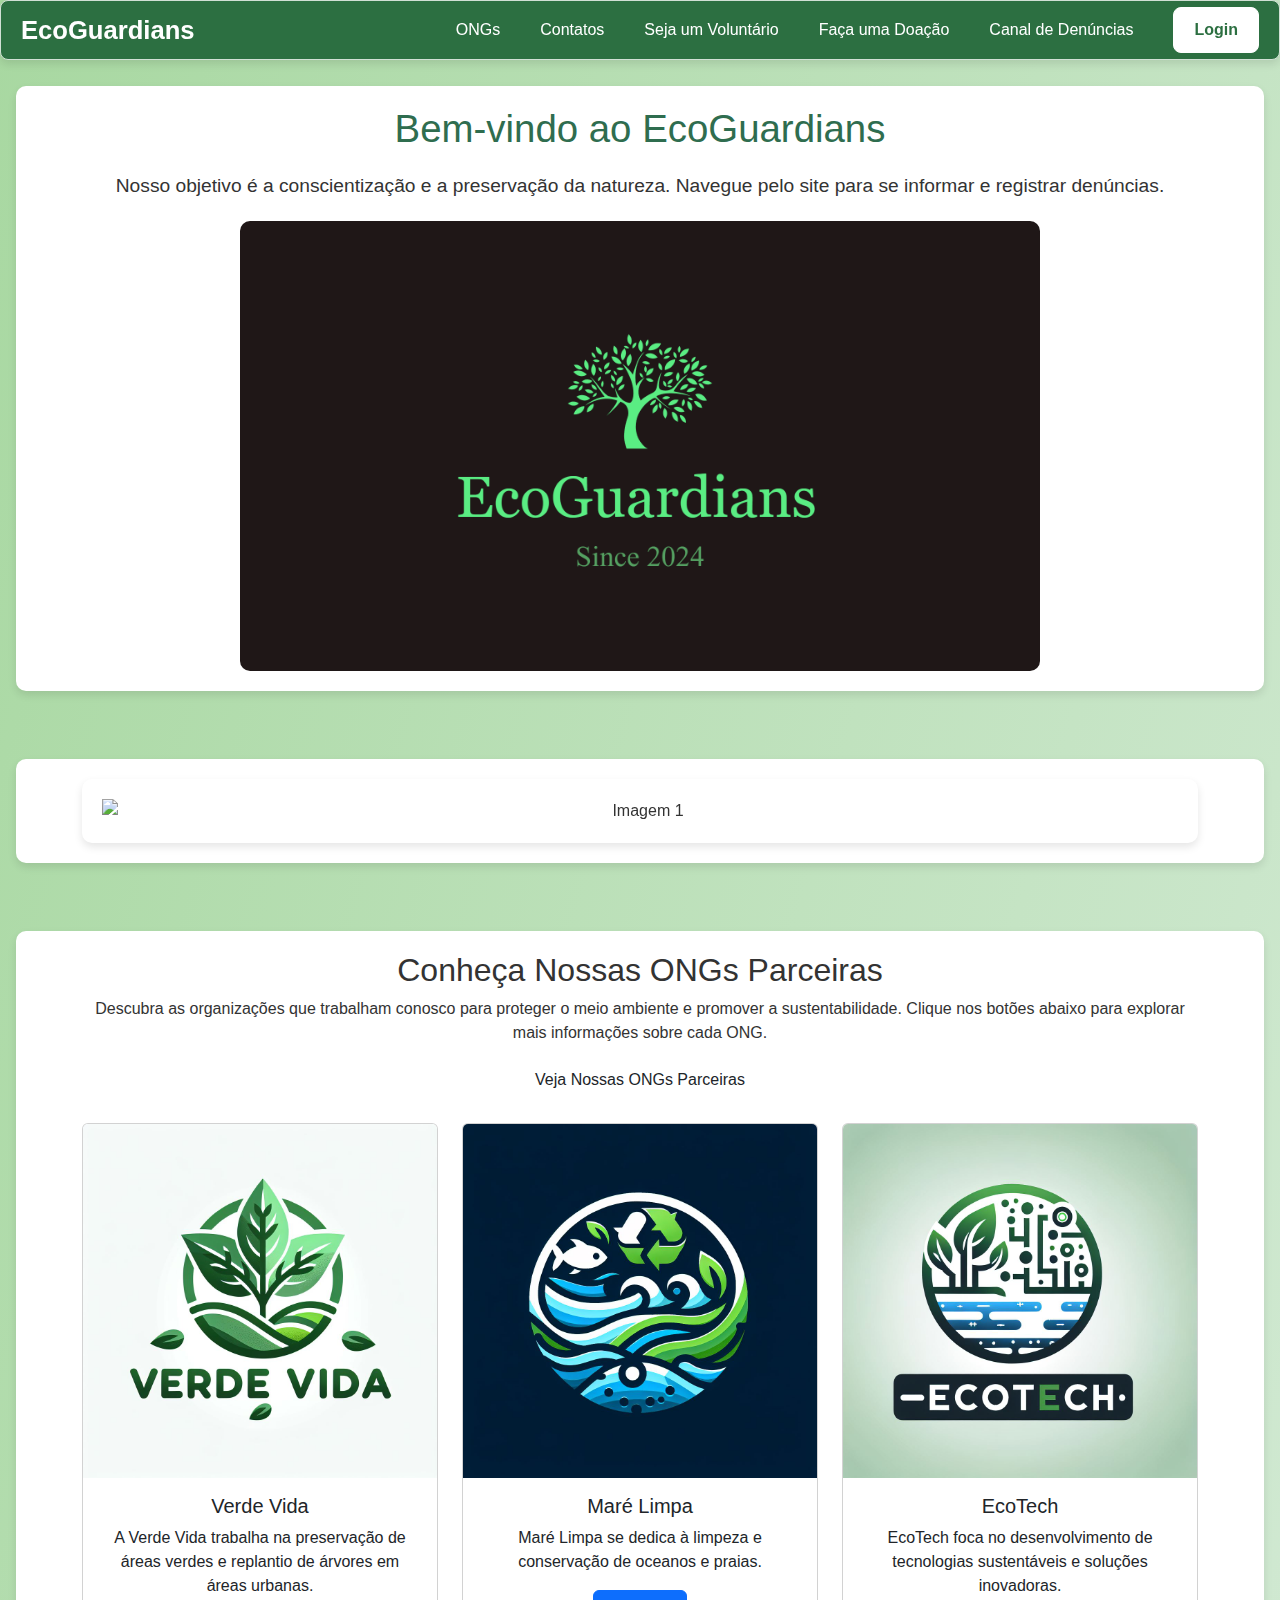
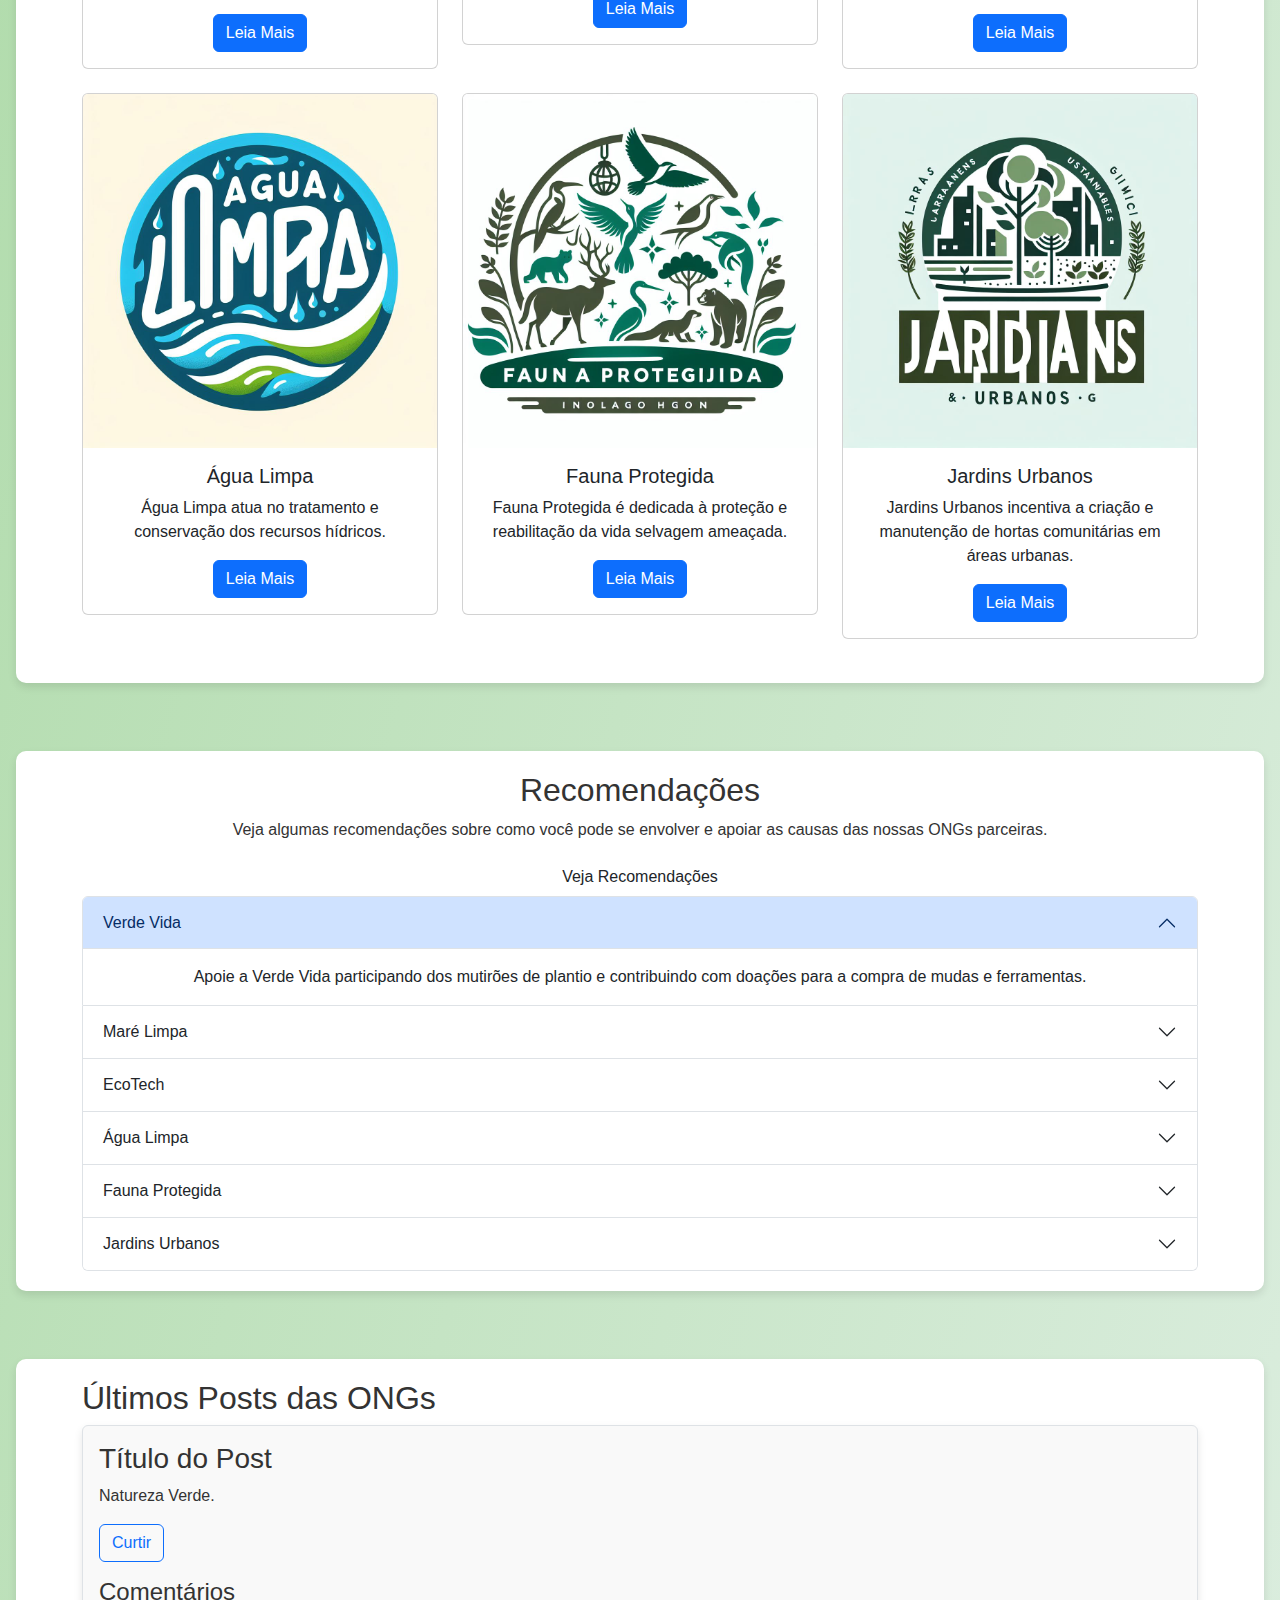
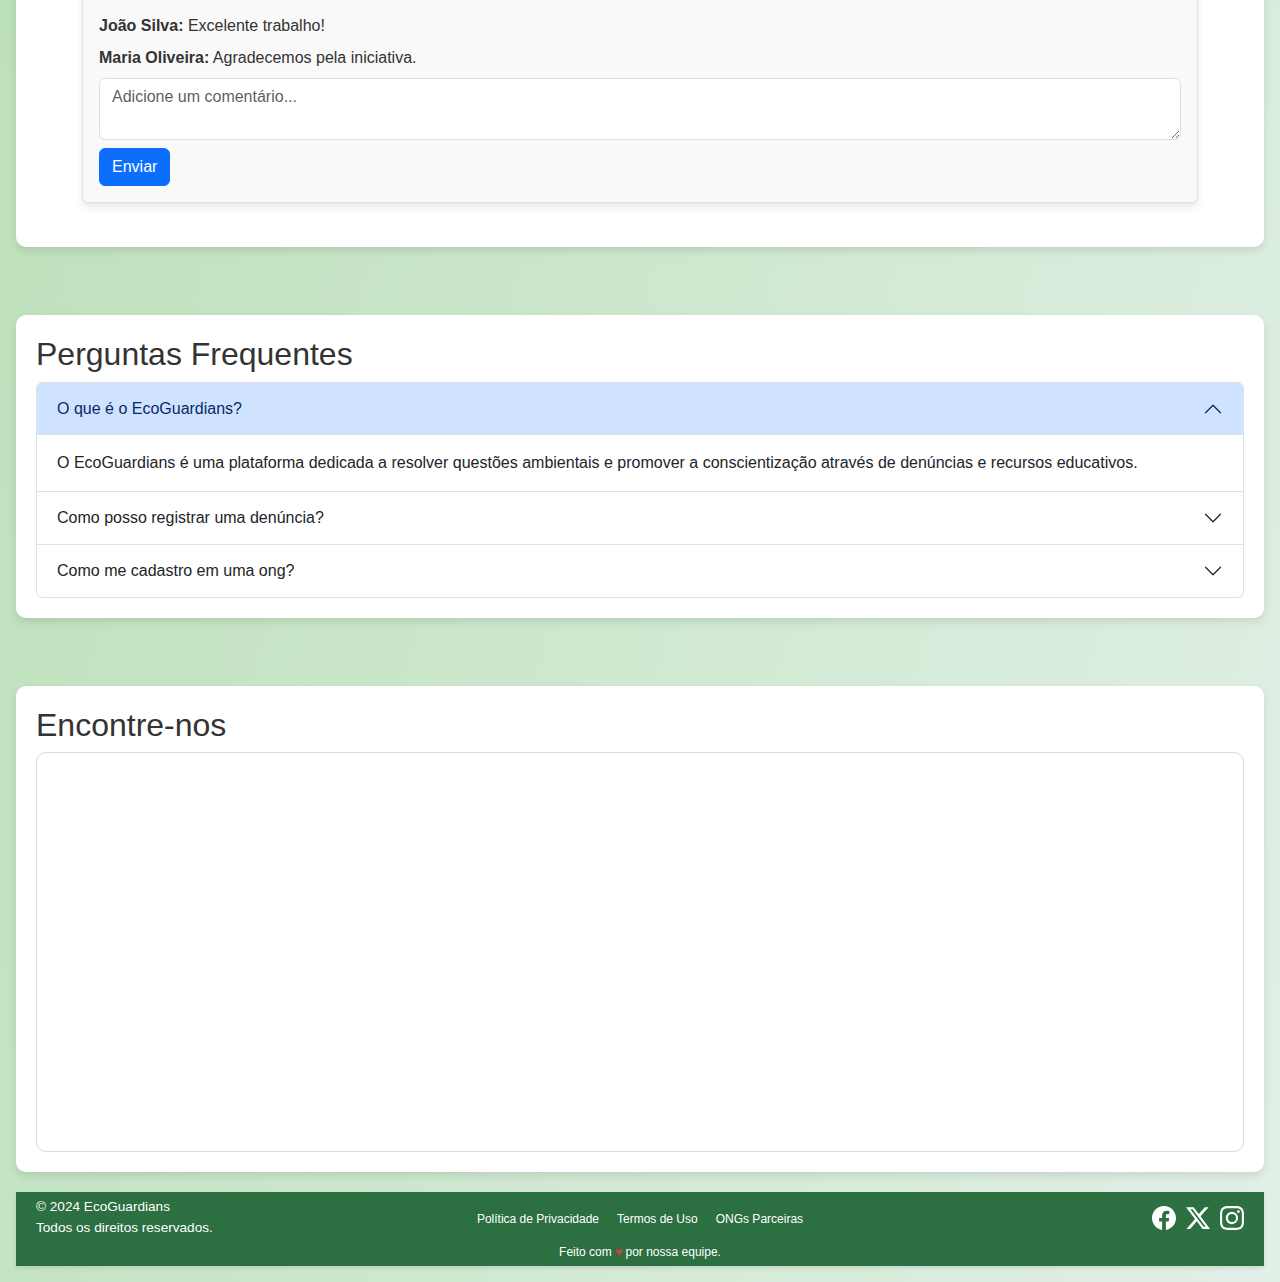
==== index.html @ e997c9f2 "autenticação na pagina ongs concluida" ====
<!DOCTYPE html>
<html lang="pt-BR">
<head>
    <meta charset="UTF-8">
    <meta name="viewport" content="width=device-width, initial-scale=1.0">
    <link rel="shortcut icon" href="logo fundo preto/EcoGuardians/favicon_32x32.png" type="image/x-icon">
    <title>EcoGuardians</title>
    <link rel="stylesheet" href="./style_css/reset.css">
    <link href="https://cdn.jsdelivr.net/npm/bootstrap@5.3.3/dist/css/bootstrap.min.css" rel="stylesheet" 
    integrity="sha384-QWTKZyjpPEjISv5WaRU9OFeRpok6YctnYmDr5pNlyT2bRjXh0JMhjY6hW+ALEwIH" crossorigin="anonymous">
    <link rel="stylesheet" href="https://unpkg.com/leaflet/dist/leaflet.css" />
    <link rel="stylesheet" href="./style_css/index.css">
    <!--"python -m http.server" conexao de servidor local-->
</head>
<body class="p-3 m-0 border-0 bd-example m-0 border-0">
    <header class="navbar">
        <div class="navbar-brand">EcoGuardians</div>
        <button class="navbar-toggle" id="navbar-toggle">
            ☰
        </button>
        <nav class="navbar-menu" id="navbar-menu">
            <ul>
                <li><a id="access-ongs-button" href="adm_ong.html">ONGs</a></li>
                <li><a href="contato.html">Contatos</a></li>
                <li><a href="sejavoluntario.html">Seja um Voluntário</a></li>
                <li><a href="doação.html">Faça uma Doação</a></li>
                <li><a href="canal_de_denuncias.html">Canal de Denúncias</a></li>
                <li><a href="login.html" id="login-btn" class="login-btn">Login</a></li>
                <li id="profile-button" style="display: none;">
                    <button class="btn btn-secondary" id="open-profile-modal">Meu Perfil</button>
                </li>
            </ul>
        </nav>
        <!-- Modal Meu Perfil -->
        <div id="profile-modal" class="modal" style="display: none;">
            <div class="modal-content">
                <span class="close close-button" id="close-profile-modal">&times;</span>

                <h2>Meu Perfil</h2>
                <form id="profile-form">
                    <label for="profile-name">Informe seu Nome:</label>
                    <input type="text" id="profile-name" required>
                    
                    <label for="profile-birthdate">Data de Nascimento:</label>
                    <input type="date" id="profile-birthdate" required>

                    <label for="profile-email">E-mail:</label>
                    <input type="email" id="profile-email" required>

                    <label for="profile-phone">Telefone:</label>
                    <input type="tel" id="profile-phone" placeholder="(xx) xxxxx-xxxx" required>

                    <label for="profile-info">Outras Informações:</label>
                    <textarea id="profile-info" rows="4" required></textarea>

                    <button type="submit">Salvar Alterações</button>
                </form>
                <button id="logout-button">Sair da conta</button>
            </div>
        </div>
        <!-- Modal Não Logado -->
        <div id="not-logged-modal" class="modal" style="display: none;">
            <div id="modal-content">
                <span class="close close-button" id="close-not-logged-modal">&times;</span>
                <h2 id="nao-logado">Acesso Negado</h2>
                <p id="not-logged-message">Você não está logado, Faça login no sistema.</p>
            </div>
        </div>

        <!-- Modal Sem Permissão -->
        <div id="no-permission-modal" class="modal" style="display: none;">
            <div id="modal-content">
                <span class="close close-button" id="close-no-permission-modal">&times;</span>
                <h2 id="sem-permissao">Acesso Negado</h2>
                <p id="no-permission-message">Você não tem permissão para acessar esta página.</p>
            </div>
        </div>
    </header>

    <!-- Seção de Introdução -->
    <section id="intro" >
        <h1>Bem-vindo ao EcoGuardians</h1>
        <p>Nosso objetivo é a conscientização e a preservação da natureza. Navegue pelo site para se informar e registrar denúncias.</p>
        <img src="./logo fundo preto/EcoGuardians/wallpaper_1920x1080.png" alt="Banner" class="intro-logo">
    </section>


    <!-- Seção do Carrossel -->
    <section id="carousel-section" class="mt-5">
        <div class="container text-center">
          <!-- <h2 class="carousel-title">Veja Nossas Imagens</h2> -->
          <div id="carousel" class="carousel slide" data-bs-ride="carousel" data-bs-interval="5000">
            <div class="carousel-inner">
              <div class="carousel-item active">
                <img src="./Carrossel de noticia/Noticia 1.png" class="d-block w-100" alt="Imagem 1">
              </div>
              <div class="carousel-item">
                <img src="./Carrossel de noticia/noticia 2 ok.png" class="d-block w-100" alt="Imagem 2">
              </div>
              <div class="carousel-item">
                <img src="./Carrossel de noticia/noticia 3.png" class="d-block w-100" alt="Imagem 3">
              </div>
              <div class="carousel-item">
                <img src="./Carrossel de noticia/noticia 4.png" class="d-block w-100" alt="Imagem 4">
              </div>
              <!-- Adicione mais itens se necessário -->
            </div>
            <button class="carousel-control-prev" type="button" data-bs-target="#carousel" data-bs-slide="prev">
              <span class="carousel-control-prev-icon" aria-hidden="true"></span>
              <span class="visually-hidden">Anterior</span>
            </button>
            <button class="carousel-control-next" type="button" data-bs-target="#carousel" data-bs-slide="next">
              <span class="carousel-control-next-icon" aria-hidden="true"></span>
              <span class="visually-hidden">Próximo</span>
            </button>
          </div>
        </div>
      </section>
      

    <!-- Seção de ONGs Parceiras -->
    <section id="ongs-parceiras" class="mt-5">
        <div class="container text-center">
            <h2>Conheça Nossas ONGs Parceiras</h2>
            <p>Descubra as organizações que trabalham conosco para proteger o meio ambiente e promover a sustentabilidade. Clique nos botões abaixo para explorar mais informações sobre cada ONG.</p>
            <button class="btn btn-custom" id="btnOngs">Veja Nossas ONGs Parceiras</button>
            <div  class="section-content">
                <div id="contentOngs" class="row mt-4">
                    <!-- ONG 1 -->
                    <div class="col-md-4 mb-4">
                        <div class="card">
                            <img src="./icons/VERDE VIDA.jpeg" class="card-img-top" alt="ONG1">
                            <div class="card-body">
                                <h5 class="card-title">Verde Vida</h5>
                                <p class="card-text">A Verde Vida trabalha na preservação de áreas verdes e replantio de árvores em áreas urbanas.</p>
                                <button class="btn btn-primary" data-bs-toggle="collapse" data-bs-target="#desc1">Leia Mais</button>
                                <div id="desc1" class="collapse card-description">
                                    <p>A Verde Vida realiza mutirões de plantio e promove educação ambiental, buscando reverter os impactos do desmatamento urbano.</p>
                                </div>
                            </div>
                        </div>
                    </div>
                    <!-- ONG 2 -->
                    <div class="col-md-4 mb-4">
                        <div class="card">
                            <img src="./icons/MARE LIMPA.jpeg" class="card-img-top" alt="ONG2">
                            <div class="card-body">
                                <h5 class="card-title">Maré Limpa</h5>
                                <p class="card-text">Maré Limpa se dedica à limpeza e conservação de oceanos e praias.</p>
                                <button class="btn btn-primary" data-bs-toggle="collapse" data-bs-target="#desc2">Leia Mais</button>
                                <div id="desc2" class="collapse card-description">
                                    <p>Organizam expedições de limpeza e campanhas de conscientização sobre poluição marinha, focando na preservação dos ecossistemas aquáticos.</p>
                                </div>
                            </div>
                        </div>
                    </div>
                    <!-- ONG 3 -->
                    <div class="col-md-4 mb-4">
                        <div class="card">
                            <img src="./icons/ECO TECH.jpeg" class="card-img-top" alt="ONG3">
                            <div class="card-body">
                                <h5 class="card-title">EcoTech</h5>
                                <p class="card-text">EcoTech foca no desenvolvimento de tecnologias sustentáveis e soluções inovadoras.</p>
                                <button class="btn btn-primary" data-bs-toggle="collapse" data-bs-target="#desc3">Leia Mais</button>
                                <div id="desc3" class="collapse card-description">
                                    <p>Promovem pesquisas e desenvolvem produtos ecológicos para enfrentar desafios ambientais com soluções tecnológicas.</p>
                                </div>
                            </div>
                        </div>
                    </div>
                    <!-- ONG 4 -->
                    <div class="col-md-4 mb-4">
                        <div class="card">
                            <img src="./icons/AGUA LIMPA.jpeg" class="card-img-top" alt="ONG4">
                            <div class="card-body">
                                <h5 class="card-title">Água Limpa</h5>
                                <p class="card-text">Água Limpa atua no tratamento e conservação dos recursos hídricos.</p>
                                <button class="btn btn-primary" data-bs-toggle="collapse" data-bs-target="#desc4">Leia Mais</button>
                                <div id="desc4" class="collapse card-description">
                                    <p>Trabalham na implementação de sistemas de filtragem e projetos de preservação das bacias hidrográficas, garantindo acesso a água potável.</p>
                                </div>
                            </div>
                        </div>
                    </div>
                    <!-- ONG 5 -->
                    <div class="col-md-4 mb-4">
                        <div class="card">
                            <img src="./icons/FAUNA PROTEGIDA.jpeg" class="card-img-top" alt="ONG5">
                            <div class="card-body">
                                <h5 class="card-title">Fauna Protegida</h5>
                                <p class="card-text">Fauna Protegida é dedicada à proteção e reabilitação da vida selvagem ameaçada.</p>
                                <button class="btn btn-primary" data-bs-toggle="collapse" data-bs-target="#desc5">Leia Mais</button>
                                <div id="desc5" class="collapse card-description">
                                    <p>Realizam resgates e promovem programas de reabilitação e reintrodução de espécies em seus habitats naturais.</p>
                                </div>
                            </div>
                        </div>
                    </div>
                    <!-- ONG 6 -->
                    <div class="col-md-4 mb-4">
                        <div class="card">
                            <img src="./icons/JARDINS URBANOS.jpeg" class="card-img-top" alt="ONG6">
                            <div class="card-body">
                                <h5 class="card-title">Jardins Urbanos</h5>
                                <p class="card-text">Jardins Urbanos incentiva a criação e manutenção de hortas comunitárias em áreas urbanas.</p>
                                <button class="btn btn-primary" data-bs-toggle="collapse" data-bs-target="#desc6">Leia Mais</button>
                                <div id="desc6" class="collapse card-description">
                                    <p>Fomentam a jardinagem urbana para melhorar a qualidade do ar e promover a agricultura sustentável em cidades.</p>
                                </div>
                            </div>
                        </div>
                    </div>
                </div>
            </div>
        </div>
    </section>

    <!-- Seção de Recomendações -->
    <section id="recomendacoes" class="mt-5">
        <div class="container text-center">
            <h2>Recomendações</h2>
            <p>Veja algumas recomendações sobre como você pode se envolver e apoiar as causas das nossas ONGs parceiras.</p>
            <button class="btn btn-custom" id="btnRecomendacoes">Veja Recomendações</button>
            <div id="contentRecomendacoes" class="section-content">
                <div class="accordion" id="accordionRecomendacoes">
                    <!-- Recomendação 1 -->
                    <div class="accordion-item">
                        <h2 class="accordion-header" id="headingOne">
                            <button class="accordion-button" type="button" data-bs-toggle="collapse" data-bs-target="#recom1" aria-expanded="true" aria-controls="recom1">
                                Verde Vida
                            </button>
                        </h2>
                        <div id="recom1" class="accordion-collapse collapse show" aria-labelledby="headingOne" data-bs-parent="#accordionRecomendacoes">
                            <div class="accordion-body">
                                Apoie a Verde Vida participando dos mutirões de plantio e contribuindo com doações para a compra de mudas e ferramentas.
                            </div>
                        </div>
                    </div>
                    <!-- Recomendação 2 -->
                    <div class="accordion-item">
                        <h2 class="accordion-header" id="headingTwo">
                            <button class="accordion-button collapsed" type="button" data-bs-toggle="collapse" data-bs-target="#recom2" aria-expanded="false" aria-controls="recom2">
                                Maré Limpa
                            </button>
                        </h2>
                        <div id="recom2" class="accordion-collapse collapse" aria-labelledby="headingTwo" data-bs-parent="#accordionRecomendacoes">
                            <div class="accordion-body">
                                Participe das expedições de limpeza organizadas pela Maré Limpa e reduza o uso de plásticos descartáveis para evitar a poluição marinha.
                            </div>
                        </div>
                    </div>
                    <!-- Recomendação 3 -->
                    <div class="accordion-item">
                        <h2 class="accordion-header" id="headingThree">
                            <button class="accordion-button collapsed" type="button" data-bs-toggle="collapse" data-bs-target="#recom3" aria-expanded="false" aria-controls="recom3">
                                EcoTech
                            </button>
                        </h2>
                        <div id="recom3" class="accordion-collapse collapse" aria-labelledby="headingThree" data-bs-parent="#accordionRecomendacoes">
                            <div class="accordion-body">
                                Apoie o desenvolvimento de novas tecnologias sustentáveis e participe dos eventos de lançamento para estar à frente nas soluções ecológicas.
                            </div>
                        </div>
                    </div>
                    <!-- Recomendação 4 -->
                    <div class="accordion-item">
                        <h2 class="accordion-header" id="headingFour">
                            <button class="accordion-button collapsed" type="button" data-bs-toggle="collapse" data-bs-target="#recom4" aria-expanded="false" aria-controls="recom4">
                                Água Limpa
                            </button>
                        </h2>
                        <div id="recom4" class="accordion-collapse collapse" aria-labelledby="headingFour" data-bs-parent="#accordionRecomendacoes">
                            <div class="accordion-body">
                                Contribua para projetos de filtragem e preservação das bacias hidrográficas e garanta o acesso a água potável em sua comunidade.
                            </div>
                        </div>
                    </div>
                    <!-- Recomendação 5 -->
                    <div class="accordion-item">
                        <h2 class="accordion-header" id="headingFive">
                            <button class="accordion-button collapsed" type="button" data-bs-toggle="collapse" data-bs-target="#recom5" aria-expanded="false" aria-controls="recom5">
                                Fauna Protegida
                            </button>
                        </h2>
                        <div id="recom5" class="accordion-collapse collapse" aria-labelledby="headingFive" data-bs-parent="#accordionRecomendacoes">
                            <div class="accordion-body">
                                Apoie os resgates e programas de reabilitação de vida selvagem e promova a proteção dos habitats naturais.
                            </div>
                        </div>
                    </div>
                    <!-- Recomendação 6 -->
                    <div class="accordion-item">
                        <h2 class="accordion-header" id="headingSix">
                            <button class="accordion-button collapsed" type="button" data-bs-toggle="collapse" data-bs-target="#recom6" aria-expanded="false" aria-controls="recom6">
                                Jardins Urbanos
                            </button>
                        </h2>
                        <div id="recom6" class="accordion-collapse collapse" aria-labelledby="headingSix" data-bs-parent="#accordionRecomendacoes">
                            <div class="accordion-body">
                                Participe de projetos de jardinagem comunitária e ajude a criar e manter hortas urbanas em sua área.
                            </div>
                        </div>
                    </div>
                </div>
            </div>
        </div>
    </section>


        <!-- Seção de Posts -->
        <section id="posts" class="mt-5">
            <div class="container">
                <h2>Últimos Posts das ONGs</h2>
                <div class="post mb-4 p-3 border rounded">
                    <h3 class="post-title">Título do Post</h3>
                    <p class="post-content">Natureza Verde.</p>
                    <button class="btn btn-outline-primary">Curtir</button>
                    <div class="comments mt-3">
                        <h4>Comentários</h4>
                        <div class="comment mb-2">
                            <strong>João Silva:</strong> Excelente trabalho!
                        </div>
                        <div class="comment mb-2">
                            <strong>Maria Oliveira:</strong> Agradecemos pela iniciativa.
                        </div>
                        <textarea class="form-control" rows="2" placeholder="Adicione um comentário..."></textarea>
                        <button class="btn btn-primary mt-2">Enviar</button>
                    </div>
                </div>
                <!-- Adicione mais posts conforme necessário -->
            </div>
        </section>

        <!-- Seção de Perguntas Frequentes -->
        <section id="faq" class="mt-5">
            <h2>Perguntas Frequentes</h2>
            <div class="accordion" id="accordionFAQ">
                <div class="accordion-item">
                    <h2 class="accordion-header" id="headingOne">
                        <button class="accordion-button" type="button" data-bs-toggle="collapse" data-bs-target="#collapseOne" aria-expanded="true" aria-controls="collapseOne">
                            O que é o EcoGuardians?
                        </button>
                    </h2>
                    <div id="collapseOne" class="accordion-collapse collapse show" aria-labelledby="headingOne" data-bs-parent="#accordionFAQ">
                        <div class="accordion-body">
                            O EcoGuardians é uma plataforma dedicada a resolver questões ambientais e promover a conscientização através de denúncias e recursos educativos.
                        </div>
                    </div>
                </div>
                <div class="accordion-item">
                    <h2 class="accordion-header" id="headingTwo">
                        <button class="accordion-button collapsed" type="button" data-bs-toggle="collapse" data-bs-target="#collapseTwo" aria-expanded="false" aria-controls="collapseTwo">
                            Como posso registrar uma denúncia?
                        </button>
                    </h2>
                    <div id="collapseTwo" class="accordion-collapse collapse" aria-labelledby="headingTwo" data-bs-parent="#accordionFAQ">
                        <div class="accordion-body">
                            Você pode registrar uma denúncia através do nosso <a href="registrar_denuncia.html">canal de denúncias</a> disponível em nosso site.
                        </div>
                    </div>
                </div>
                <div class="accordion-item">
                    <h2 class="accordion-header" id="headingThree">
                        <button class="accordion-button collapsed" type="button" data-bs-toggle="collapse" data-bs-target="#collapseThree" aria-expanded="false" aria-controls="collapseThree">
                            Como me cadastro em uma ong?
                        </button>
                    </h2>
                    <div id="collapseThree" class="accordion-collapse collapse" aria-labelledby="headingThree" data-bs-parent="#accordionFAQ">
                        <div class="accordion-body">
                            Entre em contato conosco através do nosso <a href="contato.html">contato</a> para mais informações.
                        </div>
                    </div>
                </div>
                <!-- Adicione mais perguntas e respostas conforme necessário -->
            </div>
        </section>

    <!-- Seção de Mapa Interativo -->
    <section id="mapa" class="mt-5">
        <h2>Encontre-nos</h2>
        <div id="map"></div>
    </section>

    <!-- Rodapé -->
    <footer id="meuRodapé">
        <div class="footer-content">
            <div class="footer-top">
                <p class="footer-text">&copy; 2024 EcoGuardians<br>Todos os direitos reservados.</p>
                <ul class="footer-links list-inline">
                    <li class="list-inline-item"><a href="#">Política de Privacidade</a></li>
                    <li class="list-inline-item"><a href="#">Termos de Uso</a></li>
                    <li class="list-inline-item"><a href="#">ONGs Parceiras</a></li>
                </ul>
                <div class="social-media">
                    <a href="#" aria-label="Facebook"><img src="./icons/facebook.svg" alt="Facebook"></a>
                    <a href="#" aria-label="Twitter"><img src="./icons/twitter-x.svg" alt="Twitter"></a>
                    <a href="#" aria-label="Instagram"><img src="./icons/instagram.svg" alt="Instagram"></a>
                </div>
            </div>
            <div class="footer-bottom">
                <p>Feito com <span class="text-danger">&hearts;</span> por nossa equipe.</p>
            </div>
        </div>
    </footer>
    <script src="https://www.gstatic.com/firebasejs/10.13.0/firebase-app-compat.js"></script>
    <script src="https://www.gstatic.com/firebasejs/10.13.0/firebase-firestore-compat.js"></script>
    <script src="https://cdn.jsdelivr.net/npm/bootstrap@5.3.3/dist/js/bootstrap.bundle.min.js" 
    integrity="sha384-YvpcrYf0tY3lHB60NNkmXc5s9fDVZLESaAA55NDzOxhy9GkcIdslK1eN7N6jIeHz" 
    crossorigin="anonymous"></script>
    <script src="https://cdn.jsdelivr.net/npm/bootstrap@5.3.3/dist/js/bootstrap.bundle.min.js"></script>
    <script src="https://unpkg.com/leaflet/dist/leaflet.js"></script>
    <script></script>
    <script src="./scripts_js/mapa.js"></script>
    <script src="./scripts_js/index.js"></script>
    <script src="./scripts_js/botão_ongs.js"></script>
    <script src="./scripts_js/togglemenu.js"></script>
    <script type="module" src="./scripts_js/indexmodal.js"></script>
    <script src="./scripts_js/firebaseinit.js"></script>
    <script src="./scripts_js/ongsparceira.js"></script>
    <script type="module" src="./scripts_js/ongs_autenticadas.js"></script>
</body>
</html>
---- style_css/index.css ----
/* index.css */

/* Configuração geral do corpo da página */
body {
  font-family: 'Helvetica Neue', Arial, sans-serif; /* Fonte mais moderna */
  background: linear-gradient(to bottom right, #a8d8a1, #e2f0e7); /* Gradiente suave de verde e branco */
  color: #333;
  margin: 0;
  padding: 0;
  display: flex;
  flex-direction: column;
  min-height: 100vh;
}

/* Estilização do cabeçalho */
.navbar {
  display: flex;
  justify-content: space-between;
  align-items: center; /* Alinha verticalmente todos os itens no centro */
  padding: 5px 20px !important;
  background: #2c6f41; /* Cor de fundo verde escuro */
  color: #fff;
  position: fixed; /* Fixa o cabeçalho no topo */
  width: 100%; /* Largura total do contêiner */
  top: 0;
  left: 0;
  z-index: 1000; /* Garante que o cabeçalho fique sobre outros elementos */
  box-shadow: 0 4px 8px rgba(0, 0, 0, 0.1);
  border: 1px solid #D1E0D5; /* Borda verde claro */
  border-radius: 8px;
}

/* Estilo do nome da ONG */
.navbar-brand {
  font-size: 1.6rem;
  font-weight: bold;
  color: #FFFFFF;
  text-decoration: none;
}

/* Estilo do menu */
.navbar-menu {
  display: flex;
  align-items: center; /* Alinha verticalmente os itens do menu */
}

.navbar-menu ul {
  list-style: none;
  padding: 0;
  margin: 0;
  display: flex;
  gap: 10px; /* Espaço uniforme entre os itens do menu */
}

.navbar-menu li {
  display: flex; /* Garante que cada item do menu seja um flex item */
  align-items: center; /* Alinha verticalmente o texto dentro de cada item */
}

.navbar-menu a {
  color: #FFFFFF;
  text-decoration: none;
  font-size: 1rem;
  padding: 10px 15px;
  border-radius: 8px;
  transition: background-color 0.3s ease, color 0.3s ease; /* Transições suaves para hover */
}

.navbar-menu a:hover {
  background-color: #23593C; /* Verde mais escuro ao passar o mouse */
}

/* Estilo do botão Login e Meu Perfil */
#login-btn, #open-profile-modal {
  font-weight: bold;
  color: #2c6f41; /* Cor do texto dos botões */
  background: #FFFFFF; /* Fundo branco para melhor visibilidade */
  border: 1px solid #FFFFFF; /* Borda na mesma cor do texto */
  padding: 10px 20px;
  border-radius: 8px;
  margin-left: 15px; /* Espaço entre os botões e os links do menu */
  transition: background-color 0.3s ease, color 0.3s ease; /* Transições suaves para hover */
}

#login-btn:hover, #open-profile-modal:hover {
  background-color: #a8d8a1; /* Fundo verde escuro no hover */
  color: #333; /* Texto escuro no hover */
}

/* Menu toggle (para dispositivos móveis) */
.navbar-toggle {
  display: none; /* Oculta o botão de menu em telas grandes */
  background: none;
  border: none;
  color: #FFFFFF;
  font-size: 1.5rem;
  cursor: pointer;
}

.navbar-toggle:hover {
  background-color: #fff; /* Fundo branco ao passar o mouse */
  color: #333; /* Texto escuro ao passar o mouse */
}

/* Seções da página */
#intro, #informacoes, #posts, #faq, #mapa, #ongs-parceiras, #recomendacoes, #carousel-section {
  width: 100%; /* Largura total */
  max-width: 1300px; /* Largura máxima padrão */
  margin: 70px auto 20px auto; /* Espaçamento centralizado */ /* Margem superior de 20px, centralização automática */
  padding: 20px;
  background-color: #FFFFFF; /* Fundo branco */
  border-radius: 10px;
  box-shadow: 0 4px 8px rgba(0, 0, 0, 0.1);
}

/* Seção Introdução */
#intro {
  text-align: center;
}

#intro h1 {
  font-size: 2.4rem; /* Ajuste no tamanho da fonte */
  margin-bottom: 20px;
  color: #2F6D4F; /* Verde escuro */
}

#intro p {
  font-size: 1.2rem; /* Ajuste no tamanho da fonte */
  margin-bottom: 20px;
}

#intro img.intro-logo {
  transition: transform 0.3s ease, filter 0.3s ease; /* Suaviza a transição para efeitos de hover */
  filter: brightness(100%); /* Define o brilho padrão */
}

#intro img.intro-logo:hover {
  transform: scale(1.0); /* Aumenta a escala da imagem em 10% */
  filter: brightness(110%); /* Aumenta o brilho da imagem em 10% */
}

#intro img {
  width: 100%;
  max-width: 800px;
  border-radius: 10px;
}

/* Estilo do Carrossel */
#carousel {
  padding: 20px;
  background-color: #FFFFFF; /* Fundo branco */
  border-radius: 10px;
  box-shadow: 0 4px 8px rgba(0, 0, 0, 0.1);
  overflow: hidden; /* Para evitar problemas com o overflow das imagens */
}

.carousel-inner img {
  width: 100%;
  height: auto;
  max-height: 500px; /* Ajuste a altura máxima conforme necessário */
  object-fit: cover;
  transition: transform 0.6s ease; /* Transição suave para efeitos de tamanho */
}

/* Estilo do título do carrossel */
.carousel-title {
  margin-bottom: 20px;
  font-size: 1.5rem;
  font-weight: bold;
  color: #333; /* Ajuste a cor conforme necessário */
  text-align: center; /* Centraliza o texto */
}

/* Informações */
#informacoes {
  text-align: center;
}

#informacoes h2 {
  font-size: 2rem; /* Ajuste no tamanho da fonte */
  margin-bottom: 20px;
  color: #2F6D4F; /* Verde escuro */
}

#informacoes a {
  display: inline-block;
  margin-top: 10px;
  font-weight: bold;
  color: #2F6D4F; /* Verde escuro */
  text-decoration: none;
}

#informacoes a:hover {
  text-decoration: underline;
}

/* Posts */
#posts {
  background-color: #FFFFFF; /* Fundo branco para posts */
}

.post {
  background-color: #F9F9F9; /* Fundo cinza claro para os posts */
  padding: 20px;
  border: 1px solid #D1E0D5; /* Borda verde claro */
  border-radius: 10px;
  box-shadow: 0 4px 8px rgba(0, 0, 0, 0.1);
  margin-bottom: 20px; /* Espaçamento inferior */
}

/* FAQ */
#faq {
  padding: 20px;
  background-color: #FFFFFF; /* Fundo branco */
  border-radius: 10px;
  box-shadow: 0 4px 8px rgba(0, 0, 0, 0.1);
}

/* Outros estilos continuam como estão... */

#mapa {
  padding: 20px;
  background-color: #FFFFFF; /* Fundo branco */
  border-radius: 10px;
  box-shadow: 0 4px 8px rgba(0, 0, 0, 0.1);
  margin-top: 20px; /* Espaçamento superior */
  max-width: 1600px;
  width: 100%; /* Largura total do contêiner */
  margin: 20px auto; /* Centraliza o contêiner horizontalmente */
}

#map {
  width: 100%;
  height: 400px;
  border: 1px solid #D1E0D5; /* Borda verde claro */
  border-radius: 10px;
}

/* Estilização do rodapé */
footer {
  background-color: #2c6f41; /* Cor de fundo igual à navbar */
  color: #FFFFFF; /* Cor do texto clara para contraste */
  padding: 5px 20px; /* Reduzindo o padding para diminuir a altura */
  text-align: center;
  width: 100%; /* Garantindo que o footer ocupe toda a largura */
  margin: 0; /* Removendo margens */
  box-shadow: 0 2px 4px rgba(0, 0, 0, 0.1); /* Sombra mais leve */
}

/* Conteúdo do rodapé */
.footer-content {
  max-width: 1300px; /* Mantendo a largura máxima consistente */
  margin: 0 auto; /* Centralizando o conteúdo dentro do footer */
}

/* Ajustes no layout do rodapé */
.footer-top {
  display: flex;
  justify-content: space-between;
  align-items: center;
  flex-wrap: wrap;
  gap: 10px; /* Menor espaçamento entre itens */
}

.footer-text {
  margin: 0;
  font-size: 0.85rem; /* Ajustando o tamanho da fonte */
  flex: 1;
  text-align: left;
}

.footer-links {
  list-style: none;
  padding: 0;
  margin: 0;
  display: flex;
  gap: 10px; /* Menor espaçamento entre links */
  flex: 2;
  justify-content: center;
}

.footer-links li {
  margin: 0;
}

.footer-links a {
  color: #FFFFFF;
  text-decoration: none;
  font-size: 0.75rem; /* Diminuindo o tamanho da fonte dos links */
}

.footer-links a:hover {
  text-decoration: underline;
}

.social-media {
  display: flex;
  gap: 10px; /* Menor espaçamento entre ícones */
  flex: 1;
  justify-content: flex-end; /* Mudando para a direita */
}

.social-media a {
  display: inline-block;
}

.social-media img {
  width: 24px; /* Tamanho dos ícones sociais */
  height: 24px;
  transition: transform 0.3s ease;
}

.social-media img:hover {
  transform: scale(1.1);
}

.footer-bottom {
  text-align: center;
  margin-top: 5px; /* Menor margem acima */
}

.footer-bottom p {
  margin: 0;
  font-size: 0.75rem; /* Diminuindo o tamanho da fonte */
}

/* Estilos do Modal */
.modal {
  display: flex;
  position: fixed;
  z-index: 1;
  left: 0;
  top: 0;
  width: 100%;
  height: 100%;
  overflow: auto;
  background-color: rgba(0, 0, 0, 0.7); /* Fundo mais escuro */
  justify-content: center; /* Centraliza horizontalmente */
  align-items: center; /* Centraliza verticalmente */
}

.modal-content {
  background-color: white; /* Cor de fundo */
  border-radius: 12px; /* Cantos arredondados */
  padding: 30px; /* Aumenta o padding */
  width: 800px; /* Largura maior do modal */
  max-width: 90%; /* Limita a largura máxima em dispositivos menores */
  box-shadow: 0 8px 16px rgba(0, 0, 0, 0.3); /* Sombra mais profunda */
  text-align: left; /* Alinha o texto à esquerda */
  position: relative; /* Para permitir o uso de posicionamento absoluto */
  margin: auto; /* Centraliza no eixo horizontal */
  top: 50%; /* Move o modal para baixo 50% da altura da viewport */
  transform: translateY(-50%); /* Move o modal para cima metade da sua altura */
}

.close-button {
  color: #aaa; /* Cor do botão de fechar */
  position: absolute; /* Muda para absoluto */
  top: 15px; /* Distância do topo */
  right: 20px; /* Distância da direita */
  font-size: 28px; /* Aumenta o tamanho do ícone de fechar */
  font-weight: bold;
  cursor: pointer; /* Mão ao passar o mouse */
}

.close-button:hover {
  color: black; /* Cor ao passar o mouse */
}

.modal-content h2 {
  margin-top: 0; /* Remove a margem superior do título */
  font-size: 1.5rem; /* Aumenta o tamanho do título */
  color: #2c6f41; /* Cor do título */
}

/* Estilo para os rótulos e inputs */
.modal-content label {
  font-weight: bold; /* Destaca os rótulos */
  margin-top: 10px; /* Espaço acima dos rótulos */
  color: #333; /* Cor das labels para garantir que apareçam */
}

.modal-content input, .modal-content textarea {
  width: 100%; /* Largura total dos inputs */
  padding: 10px; /* Espaçamento interno */
  margin-top: 5px; /* Espaço acima dos inputs */
  border: 1px solid #ccc; /* Borda leve */
  border-radius: 4px; /* Cantos arredondados */
}

.modal-content button {
  background-color: #4CAF50; /* Cor de fundo do botão */
  color: white; /* Cor do texto */
  border: none;
  border-radius: 4px; /* Cantos arredondados */
  padding: 10px 15px; /* Espaçamento interno */
  cursor: pointer; /* Mão ao passar o mouse */
  margin-top: 20px; /* Espaço acima do botão */
  display: block; /* Coloca o botão em uma nova linha */
  width: 100%; /* Largura total do botão */
}

.modal-content button:hover {
  background-color: #45a049; /* Cor ao passar o mouse */
}

/* Estilos do Modal para mensagens de nãoo logado e sem permissão*/
#modal-content {
  background-color: white; /* Cor de fundo */
  border-radius: 12px; /* Cantos arredondados */
  padding: 30px; /* Aumenta o padding */
  width: 400px; /* Largura maior do modal */
  max-width: 90%; /* Limita a largura máxima em dispositivos menores */
  box-shadow: 0 8px 16px rgba(0, 0, 0, 0.3); /* Sombra mais profunda */
  text-align: left; /* Alinha o texto à esquerda */
  position: relative; /* Para permitir o uso de posicionamento absoluto */
  margin: auto; /* Centraliza no eixo horizontal */
  top: 50%; /* Move o modal para baixo 50% da altura da viewport */
  transform: translateY(-50%); /* Move o modal para cima metade da sua altura */
}

#nao-logado, #sem-permissao {
  text-align: center; /* Centraliza o título */
  color: #c0392b; /* Cor vermelha para o alerta */
  font-size: 24px; /* Tamanho da fonte */
  margin-top: 25px; /* Espaço acima do título */
}

#not-logged-message, #no-permission-message {
  text-align: center; /* Centraliza o texto */
  color: #e67e22; /* Cor laranja para a mensagem */
  font-size: 18px; /* Tamanho da fonte */
  margin-top: 15px; /* Espaço acima da mensagem */
}

#close-not-logged-modal, #close-not-permission-modal {
  position: absolute; /* Posiciona o botão de fechar */
  top: 10px; /* Distância do topo do modal */
  right: 20px; /* Distância da borda direita */
  font-size: 24px; /* Tamanho do X */
  cursor: pointer; /* Muda o cursor para indicar que é clicável */
}

/* Responsividade */
@media (max-width: 1135px) {
 /* Estilo do menu para dispositivos móveis */
.navbar-menu {
  display: none; /* Inicialmente oculto */
  flex-direction: column; /* Alinha os itens em coluna */
  text-align: left;
  position: absolute; /* Para posicionar o menu */
  top: 60px; /* Distância do topo */
  right: 0;
  background: #2c6f41; /* Cor de fundo verde escuro */
  width: 200px; /* Largura do menu */
  padding: 10px; /* Espaçamento interno */
  border-radius: 8px; /* Bordas arredondadas */
  z-index: 1000; /* Garante que fique acima de outros elementos */
}

.navbar-menu.show {
  display: flex; /* Exibe o menu quando ativado */
  justify-content: flex-start; /* Alinha os itens à esquerda */
}

/* Estilo dos itens do menu */
.navbar-menu ul {
  list-style: none; /* Remove os marcadores */
  padding: 0;
  margin: 0;
  display: flex;
  flex-direction: column; /* Alinha os itens em coluna */
  gap: 10px; /* Espaçamento entre os itens */
}

.navbar-menu li {
  width: 100%; /* Faz com que os itens ocupem toda a largura */
}

/* Ajustes finais para evitar overflow */
.navbar-menu ul li {
  margin: 0; /* Remove margens nos itens */
  padding: 0; /* Garante que não haja padding extra */
  
}
.navbar-menu a {
  color: #FFFFFF;
  text-decoration: none;
  font-size: 1rem;
  padding: 10px;
  border-radius: 8px;
  transition: background-color 0.3s ease;
}

/* Estilo do botão Login e Meu Perfil */
#login-btn, #open-profile-modal  {
  font-weight: bold;
  color: #2c6f41;
  background: #FFFFFF;
  border: 1px solid #FFFFFF; /* Borda na mesma cor do texto */
  padding: 10px 20px;
  transition: background-color 0.3s ease, color 0.3s ease; /* Transições suaves para hover */
  margin-left: 5px !important; /* Adicione essa linha para mover para a esquerda */
}

#login-btn:hover, #open-profile-modal:hover {
  background-color: #a8d8a1; /* Fundo verde escuro no hover */
  color: #333; /* Texto escuro no hover */
}

.navbar-menu a:hover {
  background-color: #23593C; /* Verde mais escuro */
}

.navbar-toggle {
      display: block;
}

.navbar-menu.show {
      display: flex;
}

.navbar-menu ul {
      flex-direction: column;
      gap: 10px;
}

.footer-links {
      display: flex;
      flex-direction: column;
      align-items: center;
}
}
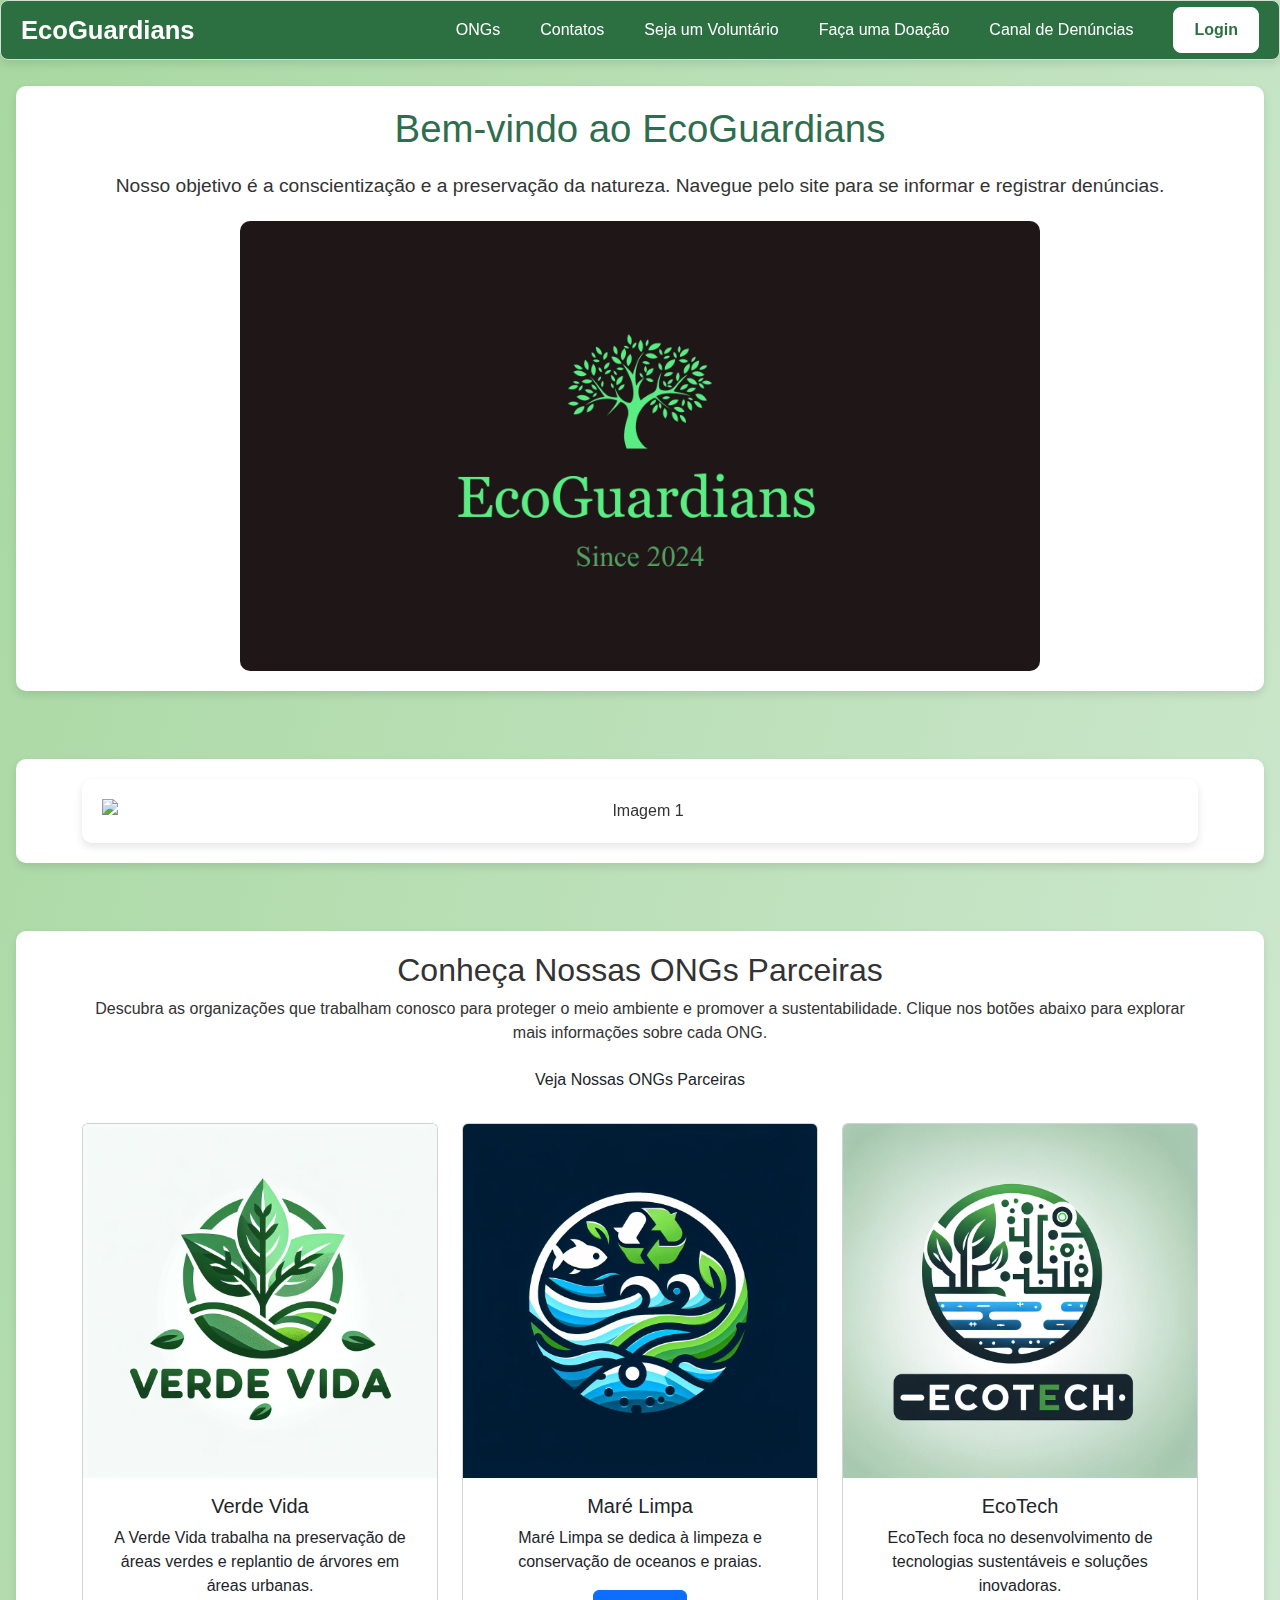
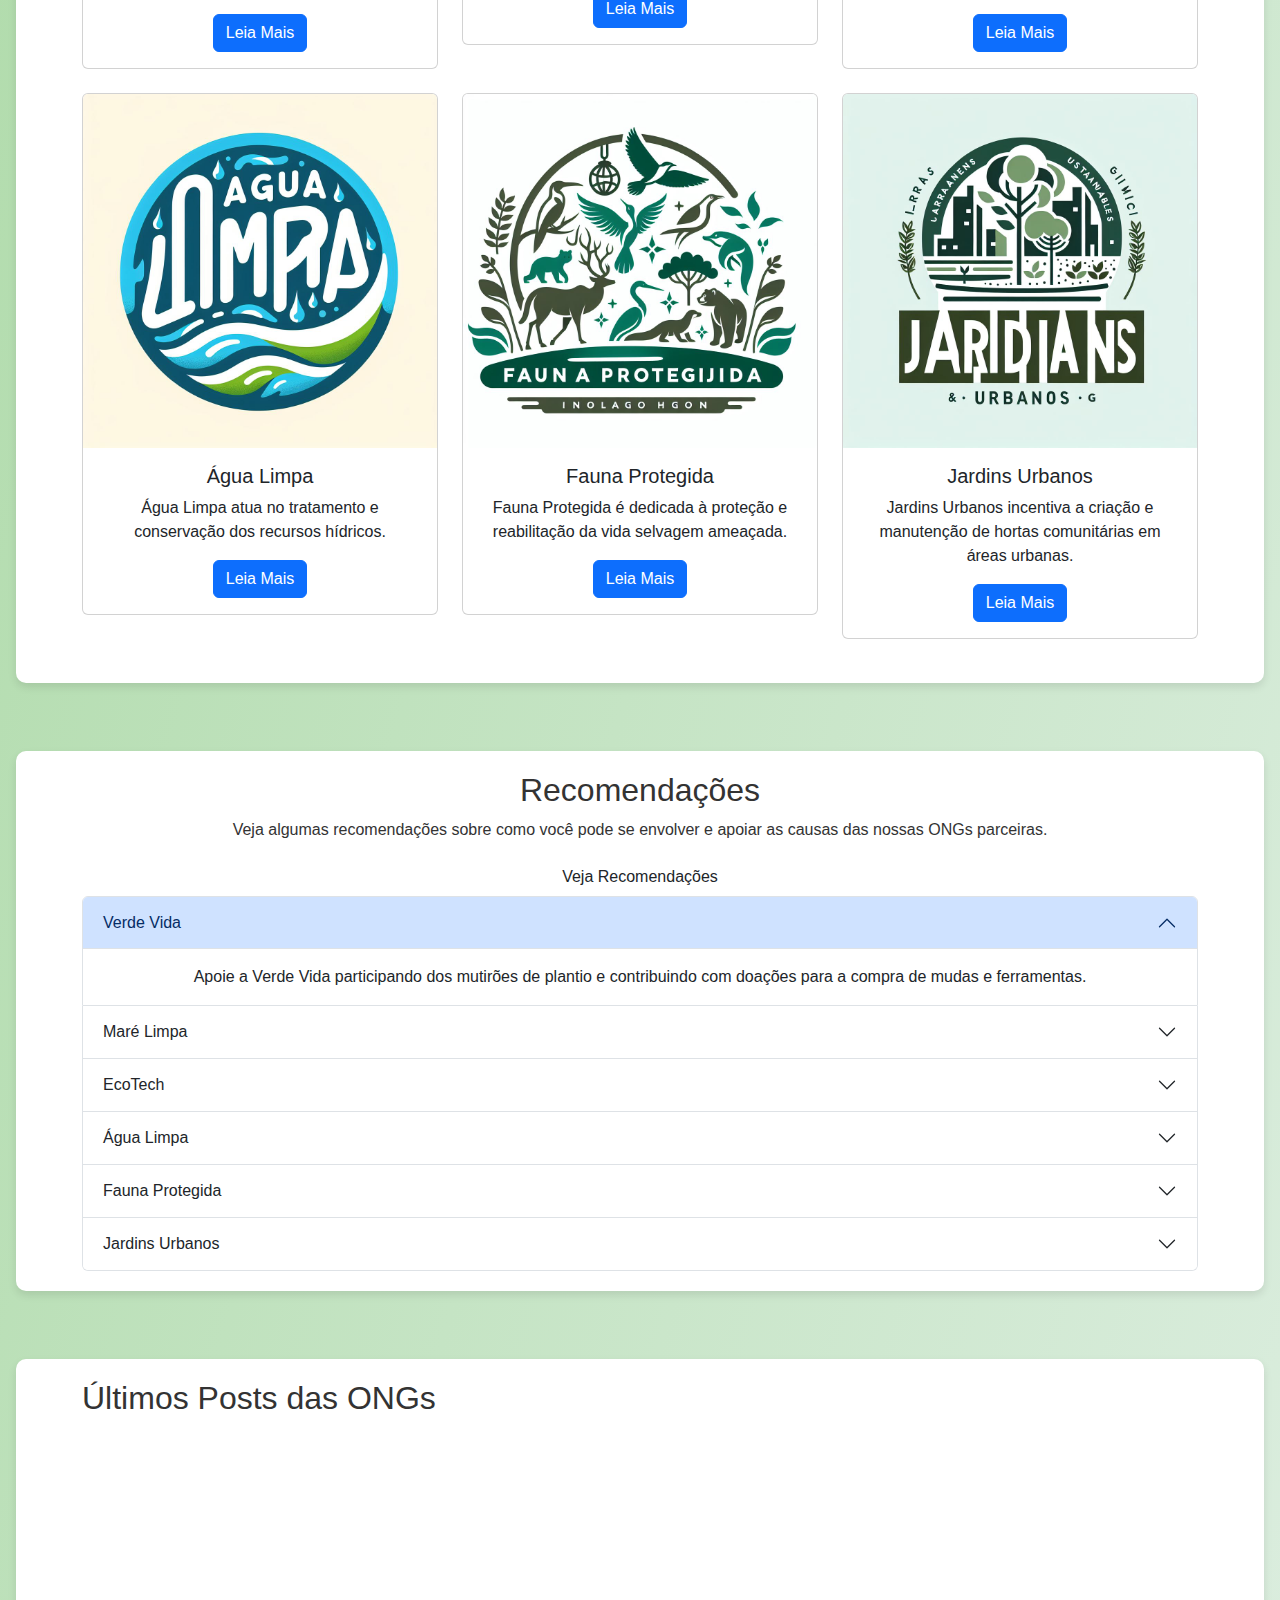
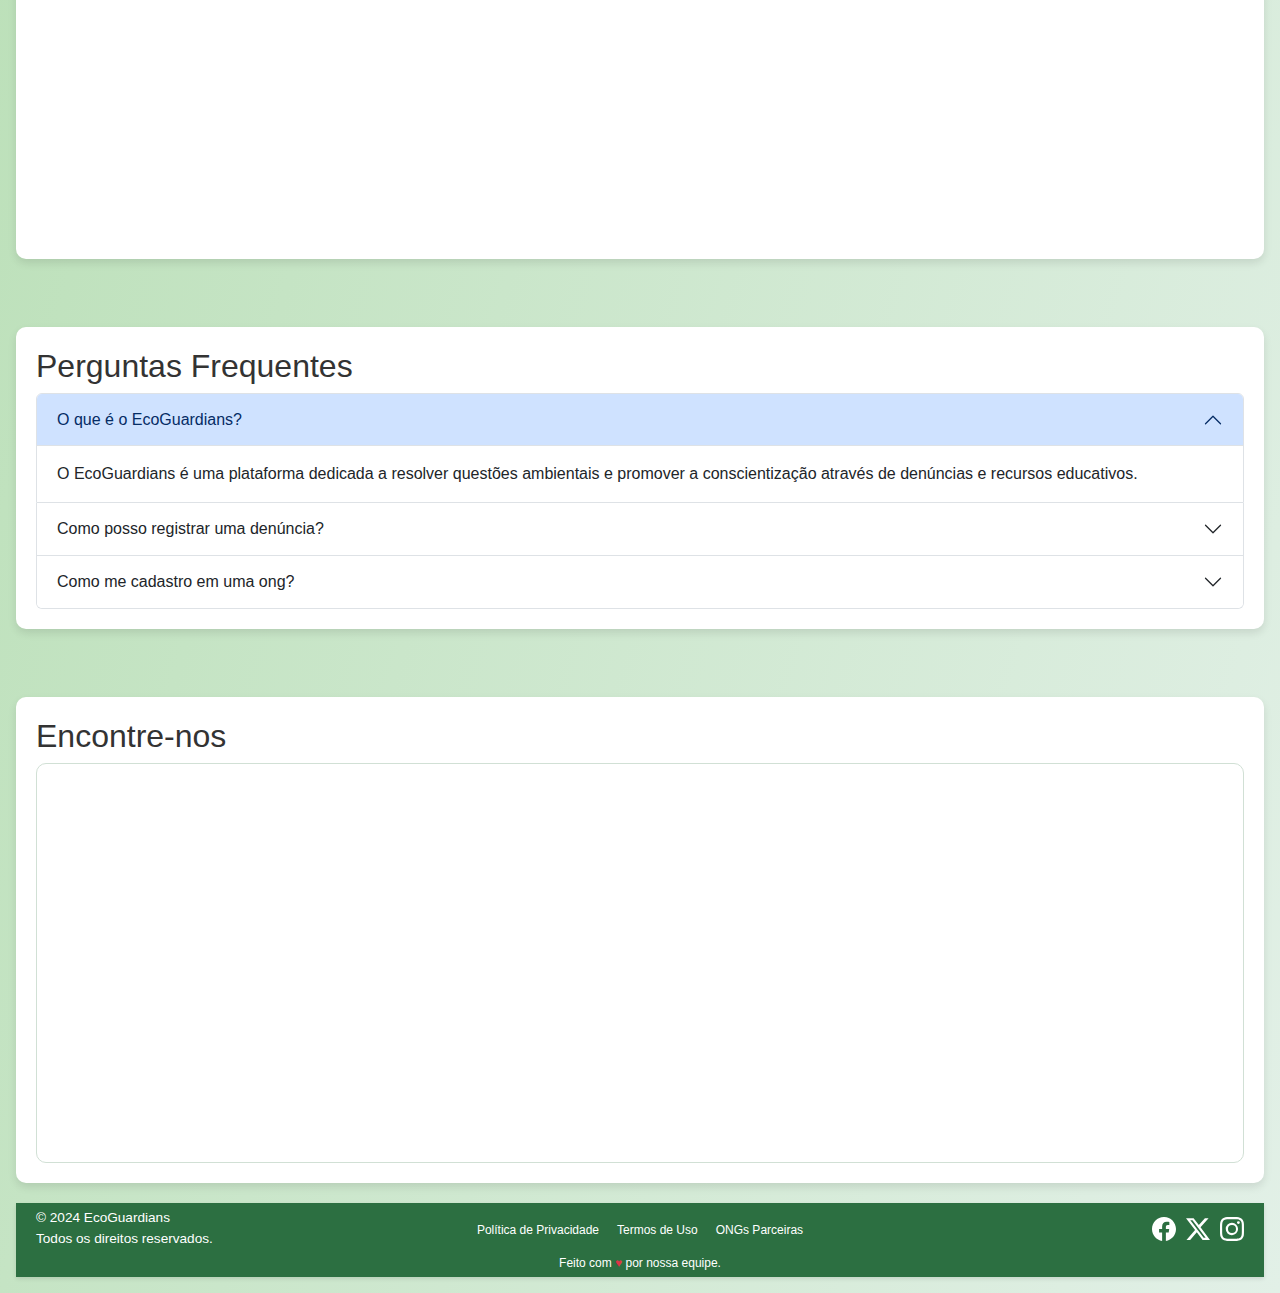
==== commit f5a560a3: "publicação ong em andamento" ====
--- a/index.html
+++ b/index.html
@@ -311,24 +311,6 @@
         <section id="posts" class="mt-5">
             <div class="container">
                 <h2>Últimos Posts das ONGs</h2>
-                <div class="post mb-4 p-3 border rounded">
-                    <h3 class="post-title">Título do Post</h3>
-                    <p class="post-content">Natureza Verde.</p>
-                    <button class="btn btn-outline-primary">Curtir</button>
-                    <div class="comments mt-3">
-                        <h4>Comentários</h4>
-                        <div class="comment mb-2">
-                            <strong>João Silva:</strong> Excelente trabalho!
-                        </div>
-                        <div class="comment mb-2">
-                            <strong>Maria Oliveira:</strong> Agradecemos pela iniciativa.
-                        </div>
-                        <textarea class="form-control" rows="2" placeholder="Adicione um comentário..."></textarea>
-                        <button class="btn btn-primary mt-2">Enviar</button>
-                    </div>
-                </div>
-                <!-- Adicione mais posts conforme necessário -->
-            </div>
         </section>
 
         <!-- Seção de Perguntas Frequentes -->
@@ -418,6 +400,8 @@
     <script src="./scripts_js/firebaseinit.js"></script>
     <script src="./scripts_js/ongsparceira.js"></script>
     <script type="module" src="./scripts_js/ongs_autenticadas.js"></script>
+    <script type="module" src="./scripts_js/exibir_post_index.js"></script>
+
 </body>
 </html>
 
--- a/style_css/index.css
+++ b/style_css/index.css
@@ -103,7 +103,7 @@
 }
 
 /* Seções da página */
-#intro, #informacoes, #posts, #faq, #mapa, #ongs-parceiras, #recomendacoes, #carousel-section {
+#intro, #informacoes, #faq, #mapa, #ongs-parceiras, #recomendacoes, #carousel-section {
   width: 100%; /* Largura total */
   max-width: 1300px; /* Largura máxima padrão */
   margin: 70px auto 20px auto; /* Espaçamento centralizado */ /* Margem superior de 20px, centralização automática */
@@ -194,11 +194,20 @@
   text-decoration: underline;
 }
 
-/* Posts */
+/* Seção geral dos posts */
 #posts {
-  background-color: #FFFFFF; /* Fundo branco para posts */
-}
-
+  width: 100%; /* Largura total */
+  max-width: 1300px; /* Largura máxima */
+  margin: 70px auto 20px auto; /* Espaçamento superior de 70px e inferior de 20px, centralizado */
+  padding: 20px;
+  background-color: #FFFFFF; /* Fundo branco */
+  border-radius: 10px;
+  box-shadow: 0 4px 8px rgba(0, 0, 0, 0.1); /* Sombra sutil */
+  overflow-y: scroll; /* Rolagem lateral ao longo do eixo Y */
+  height: 500px; /* Defina uma altura fixa para permitir a rolagem vertical */
+}
+
+/* Estilo de cada post */
 .post {
   background-color: #F9F9F9; /* Fundo cinza claro para os posts */
   padding: 20px;
@@ -206,7 +215,123 @@
   border-radius: 10px;
   box-shadow: 0 4px 8px rgba(0, 0, 0, 0.1);
   margin-bottom: 20px; /* Espaçamento inferior */
-}
+  flex-shrink: 0; /* Evita que o post encolha */
+  width: 100%; /* Cada post ocupará toda a largura disponível */
+}
+
+/* Estilo da imagem */
+.media-image {
+  width: 80%;  /* Reduzindo o tamanho da imagem para 80% da largura disponível */
+  max-width: 500px;  /* Largura máxima da imagem */
+  height: auto; /* Mantém a proporção da imagem */
+  margin: 0 auto 15px auto; /* Centraliza a imagem */
+  display: block;  /* Garante que a imagem seja exibida como um bloco */
+  border-radius: 8px;  /* Bordas arredondadas */
+}
+
+/* Estilo dos vídeos (iframe) */
+.media-container {
+  position: relative;
+  width: 100%;
+  padding-bottom: 56.25%;  /* Proporção de 16:9 para o vídeo */
+  height: 0;
+  overflow: hidden;
+  margin-bottom: 15px;
+  border-radius: 8px;
+}
+
+.media-container iframe {
+  position: absolute;
+  top: 0;
+  left: 0;
+  width: 100%;
+  height: 100%;
+  border: none;
+}
+
+/* Contêiner de comentários */
+.comments {
+  display: flex;
+  flex-direction: column;
+}
+
+/* Container dos botões de Curtir e Comentar */
+.comment-buttons {
+  display: flex;                  /* Flexbox para alinhar os botões horizontalmente */
+  align-items: center;            /* Alinha os botões na mesma altura vertical */
+  gap: 10px;                      /* Espaço entre os botões */
+  margin-top: 10px;               /* Espaçamento entre o campo de comentário e os botões */
+}
+
+/* Estilo do contador de curtidas */
+.likes-count {
+  font-size: 14px;                /* Tamanho do texto */
+  color: #6c757d;                 /* Cor do texto (cinza claro) */
+  margin-left: 5px;               /* Menor espaço entre o número e o botão de curtir */
+  display: inline-block;          /* Exibe o texto na mesma linha */
+  align-self: center;             /* Garante que o texto fique alinhado verticalmente com os botões */
+  font-weight: bold;              /* Deixa o texto mais destacado */
+}
+
+/* Estilo para o texto 'Legal' dentro do botão de curtir */
+.like-btn .like-text {
+  font-size: 14px;           /* Tamanho do texto */
+  color: #007bff;            /* Cor do texto */
+  font-weight: bold;         /* Deixa o texto mais destacado */
+  margin: 0;                 /* Remove qualquer margem extra */
+  padding: 0;                /* Remove o padding */
+  text-align: center;        /* Centraliza o texto dentro do botão */
+}
+
+
+/* Hover do botão 'Curtir' */
+.like-btn:hover {
+  background-color: #e2e6ea;      /* Altera o fundo ao passar o mouse */
+  border-color: #007bff;          /* Altera a borda ao passar o mouse */
+}
+
+/* Estilo do botão 'Comentar' */
+.comment-btn {
+  background-color: #007bff;      /* Cor de fundo para o botão de comentar */
+  color: white;                   /* Cor do texto do botão de comentar */
+  border: none;                   /* Sem borda no botão de comentar */
+  transition: background-color 0.3s, box-shadow 0.3s;
+}
+
+/* Hover do botão 'Comentar' */
+.comment-btn:hover {
+  background-color: #0056b3;      /* Cor ao passar o mouse */
+  box-shadow: 0 2px 8px rgba(0, 86, 179, 0.3);
+}
+
+
+
+
+
+
+
+/* Responsividade para dispositivos móveis */
+@media (max-width: 768px) {
+  #posts {
+    height: 400px; /* Ajuste da altura para telas menores */
+  }
+
+  .post {
+    margin-bottom: 15px; /* Menor espaçamento entre posts em telas pequenas */
+  }
+
+  .media-image {
+    max-width: 100%; /* Imagem ocupa toda a largura disponível em telas pequenas */
+  }
+
+  .media-container {
+    padding-bottom: 75%;  /* Proporção de 4:3 para dispositivos menores */
+  }
+}
+
+
+
+
 
 /* FAQ */
 #faq {
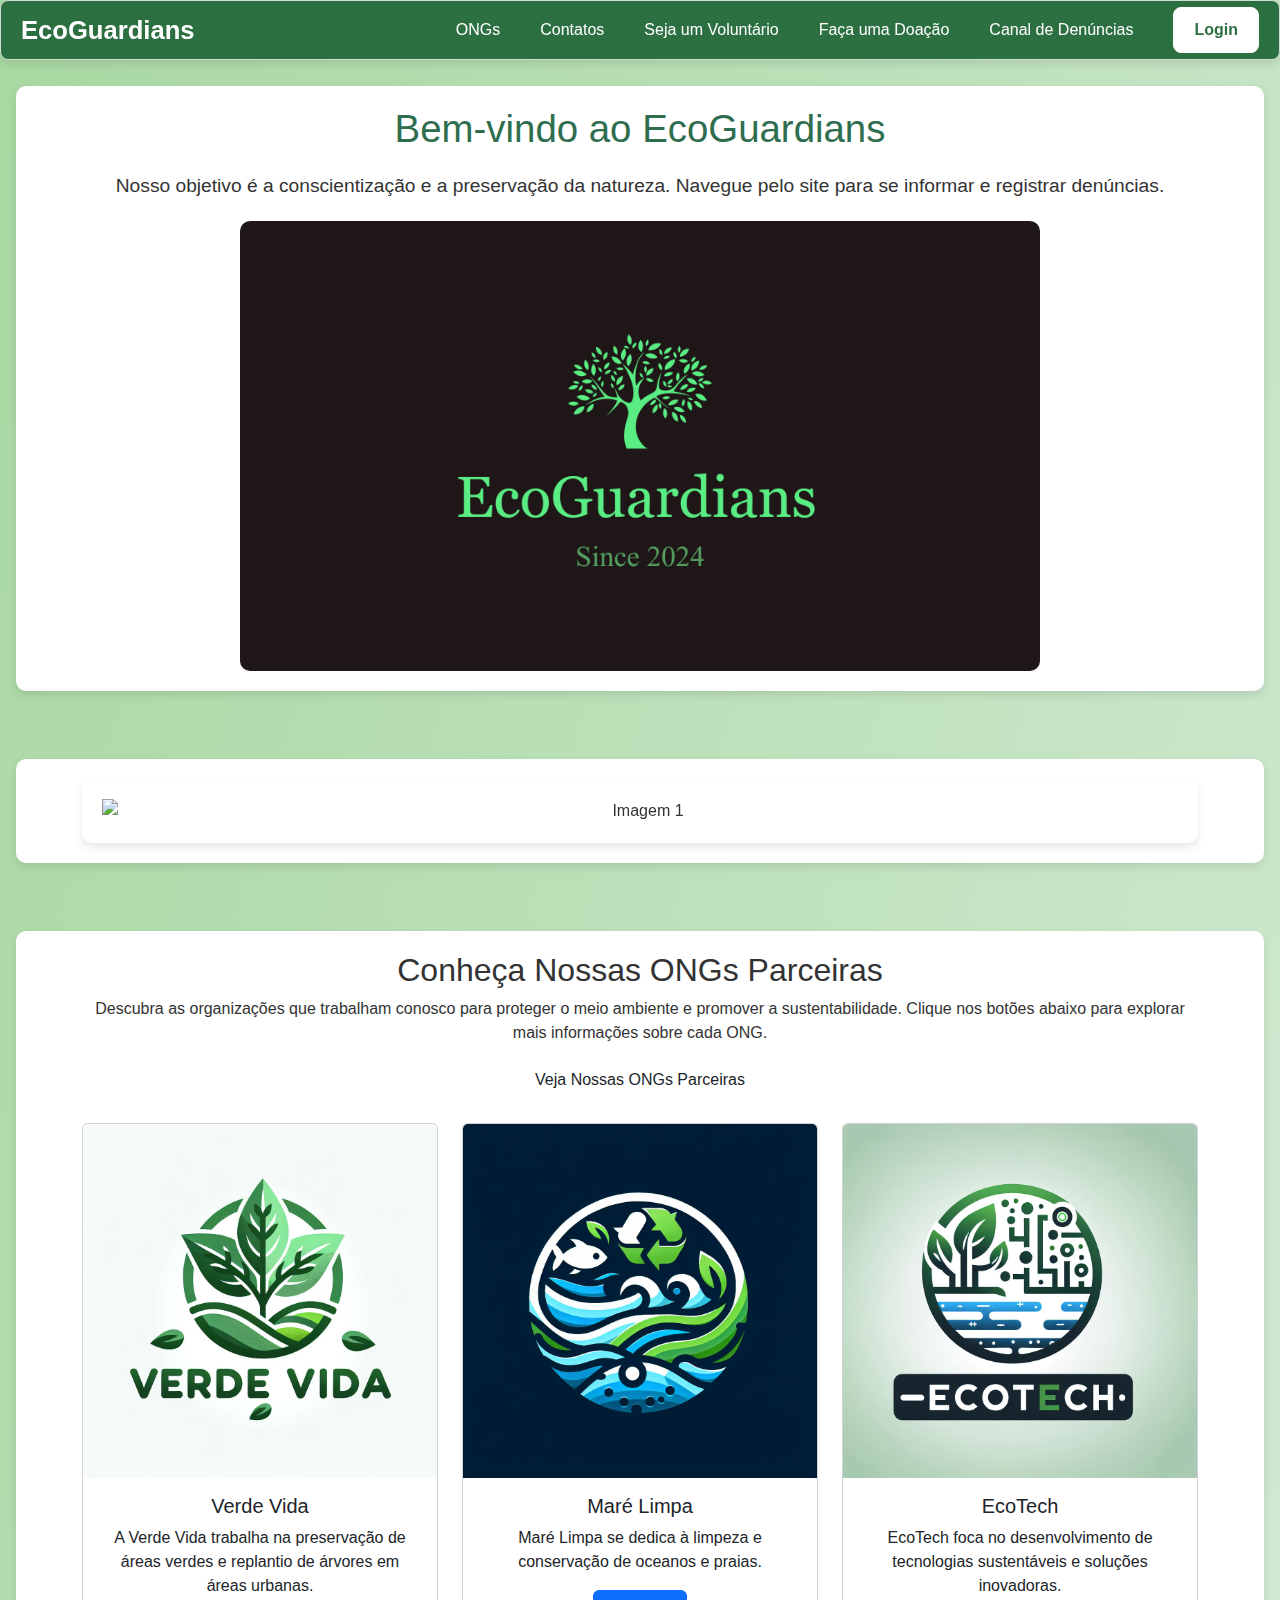
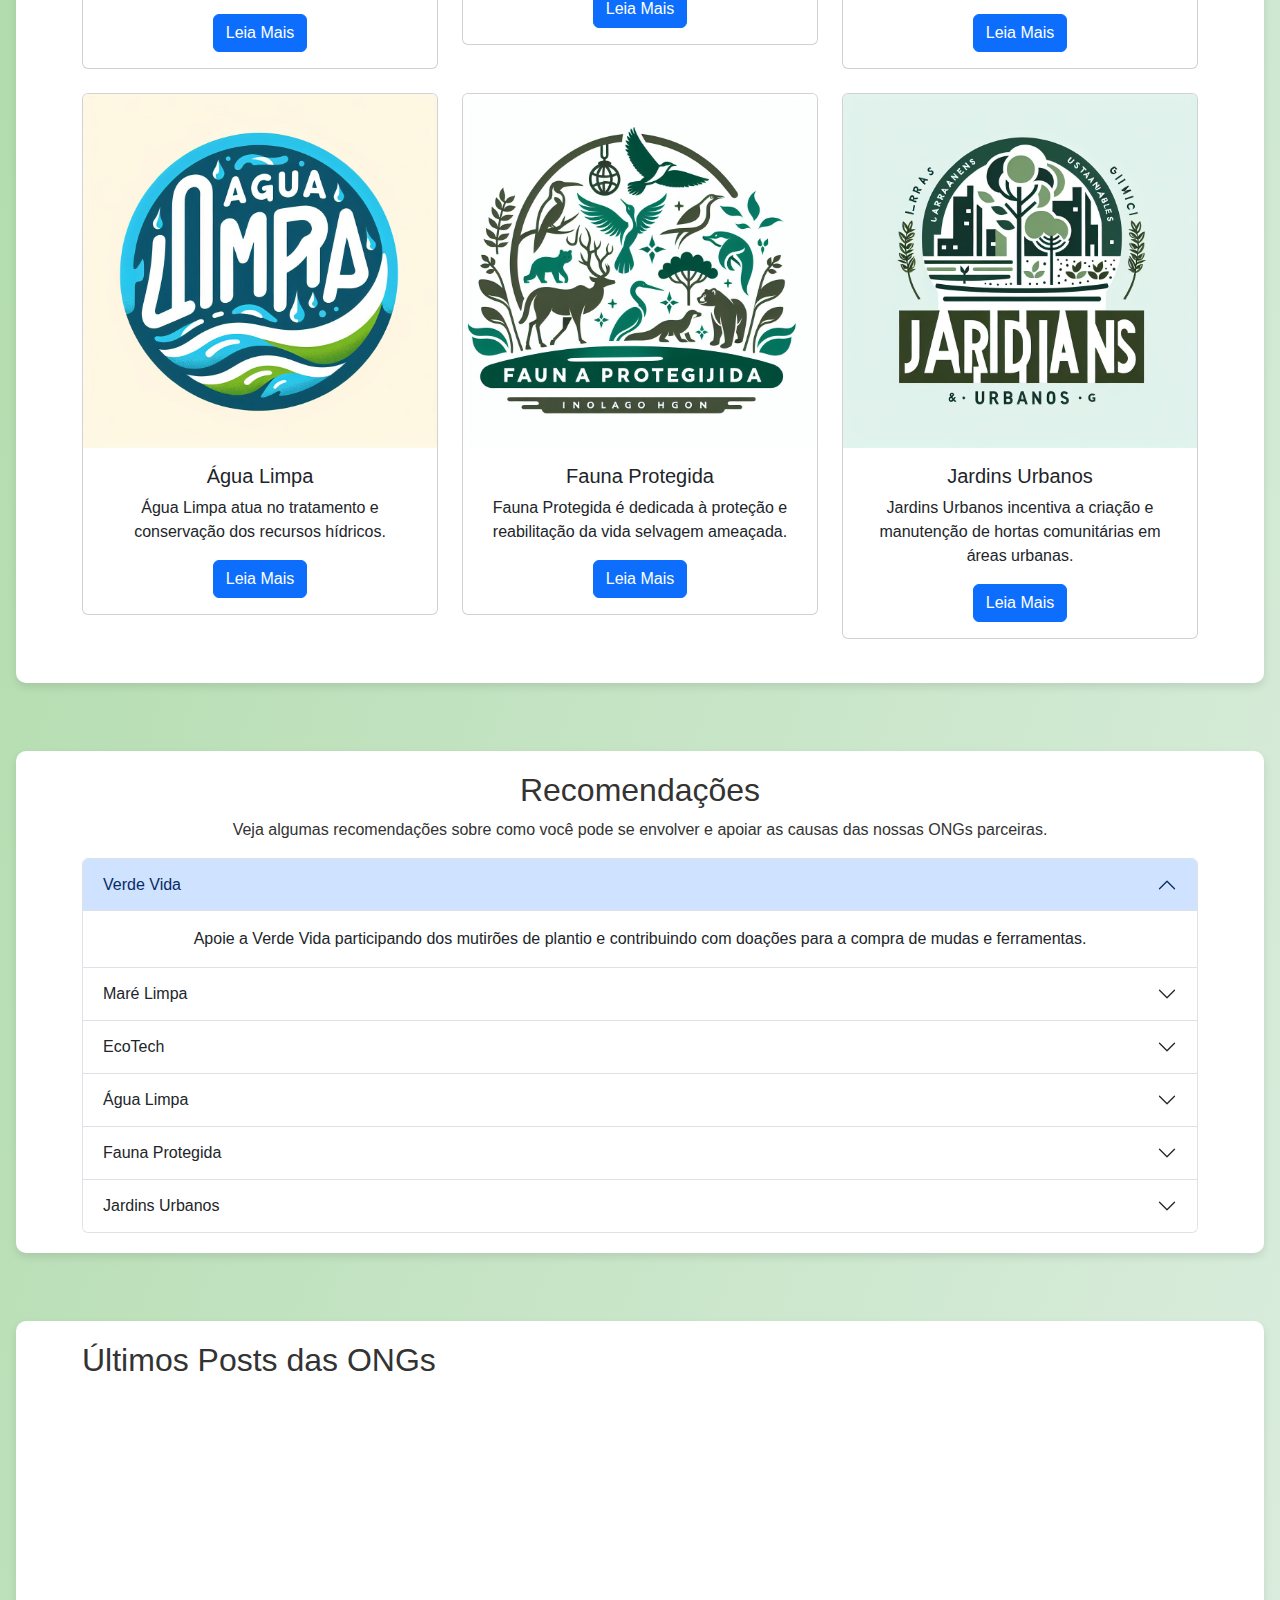
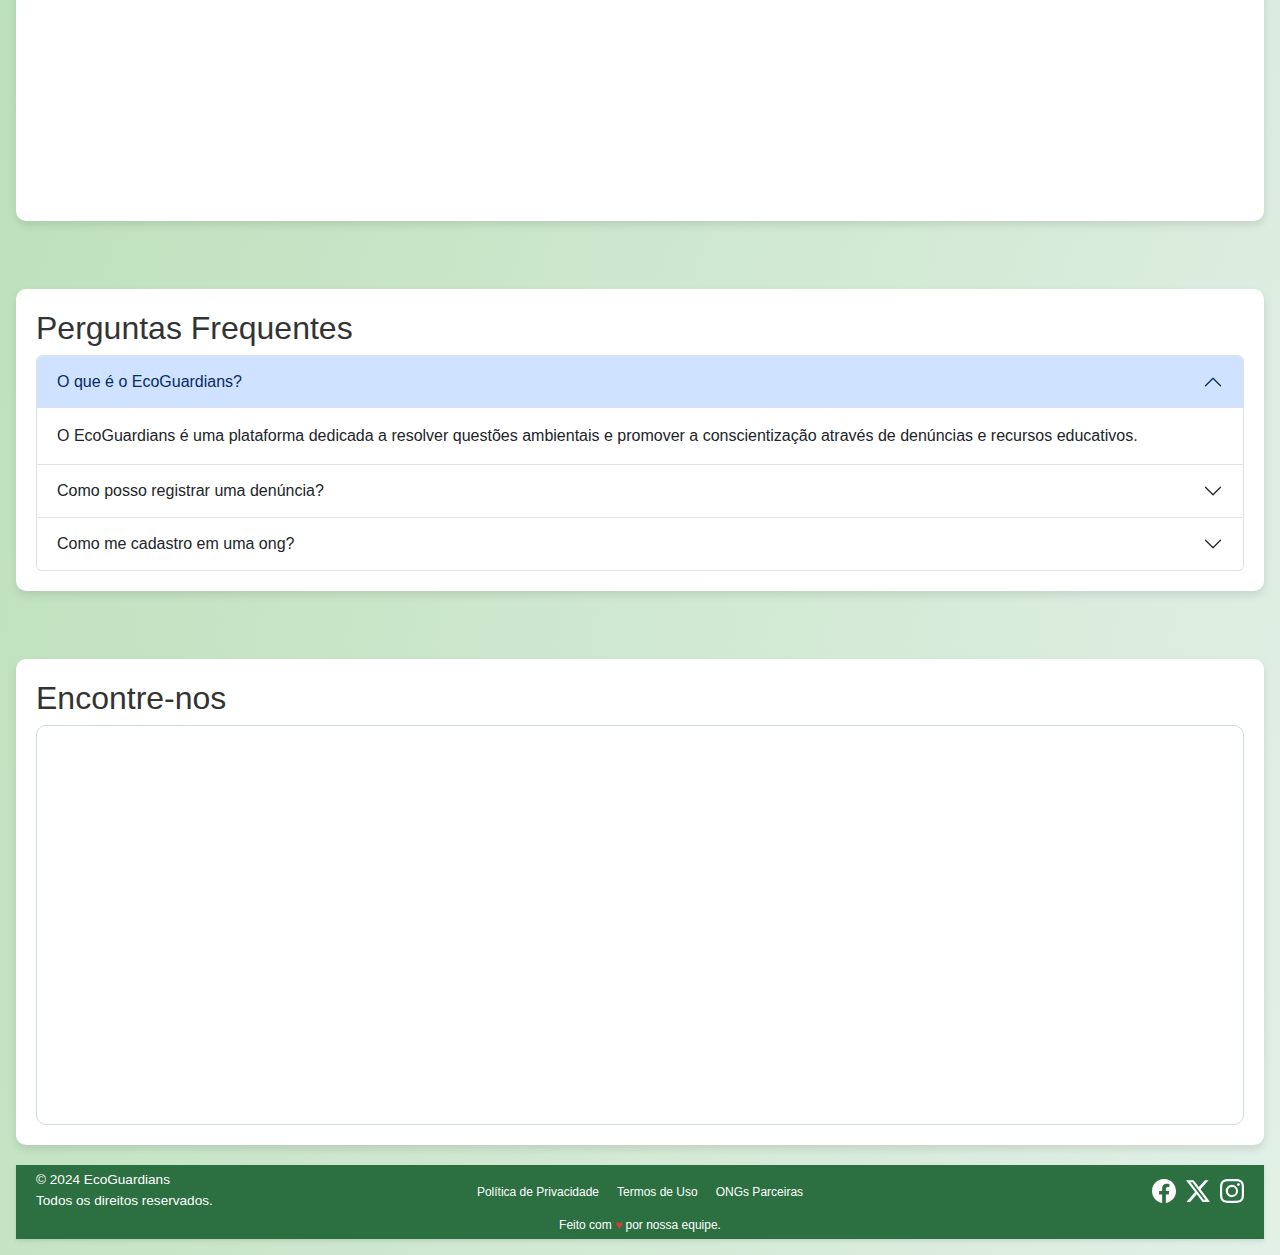
==== commit f0091650: "alterações index" ====
--- a/index.html
+++ b/index.html
@@ -220,7 +220,6 @@
         <div class="container text-center">
             <h2>Recomendações</h2>
             <p>Veja algumas recomendações sobre como você pode se envolver e apoiar as causas das nossas ONGs parceiras.</p>
-            <button class="btn btn-custom" id="btnRecomendacoes">Veja Recomendações</button>
             <div id="contentRecomendacoes" class="section-content">
                 <div class="accordion" id="accordionRecomendacoes">
                     <!-- Recomendação 1 -->
@@ -235,7 +234,7 @@
                                 Apoie a Verde Vida participando dos mutirões de plantio e contribuindo com doações para a compra de mudas e ferramentas.
                             </div>
                         </div>
-                    </div>
+                        </div>
                     <!-- Recomendação 2 -->
                     <div class="accordion-item">
                         <h2 class="accordion-header" id="headingTwo">
--- a/style_css/index.css
+++ b/style_css/index.css
@@ -303,11 +303,6 @@
   background-color: #0056b3;      /* Cor ao passar o mouse */
   box-shadow: 0 2px 8px rgba(0, 86, 179, 0.3);
 }
-
-
-
-
-
 
 
 /* Responsividade para dispositivos móveis */
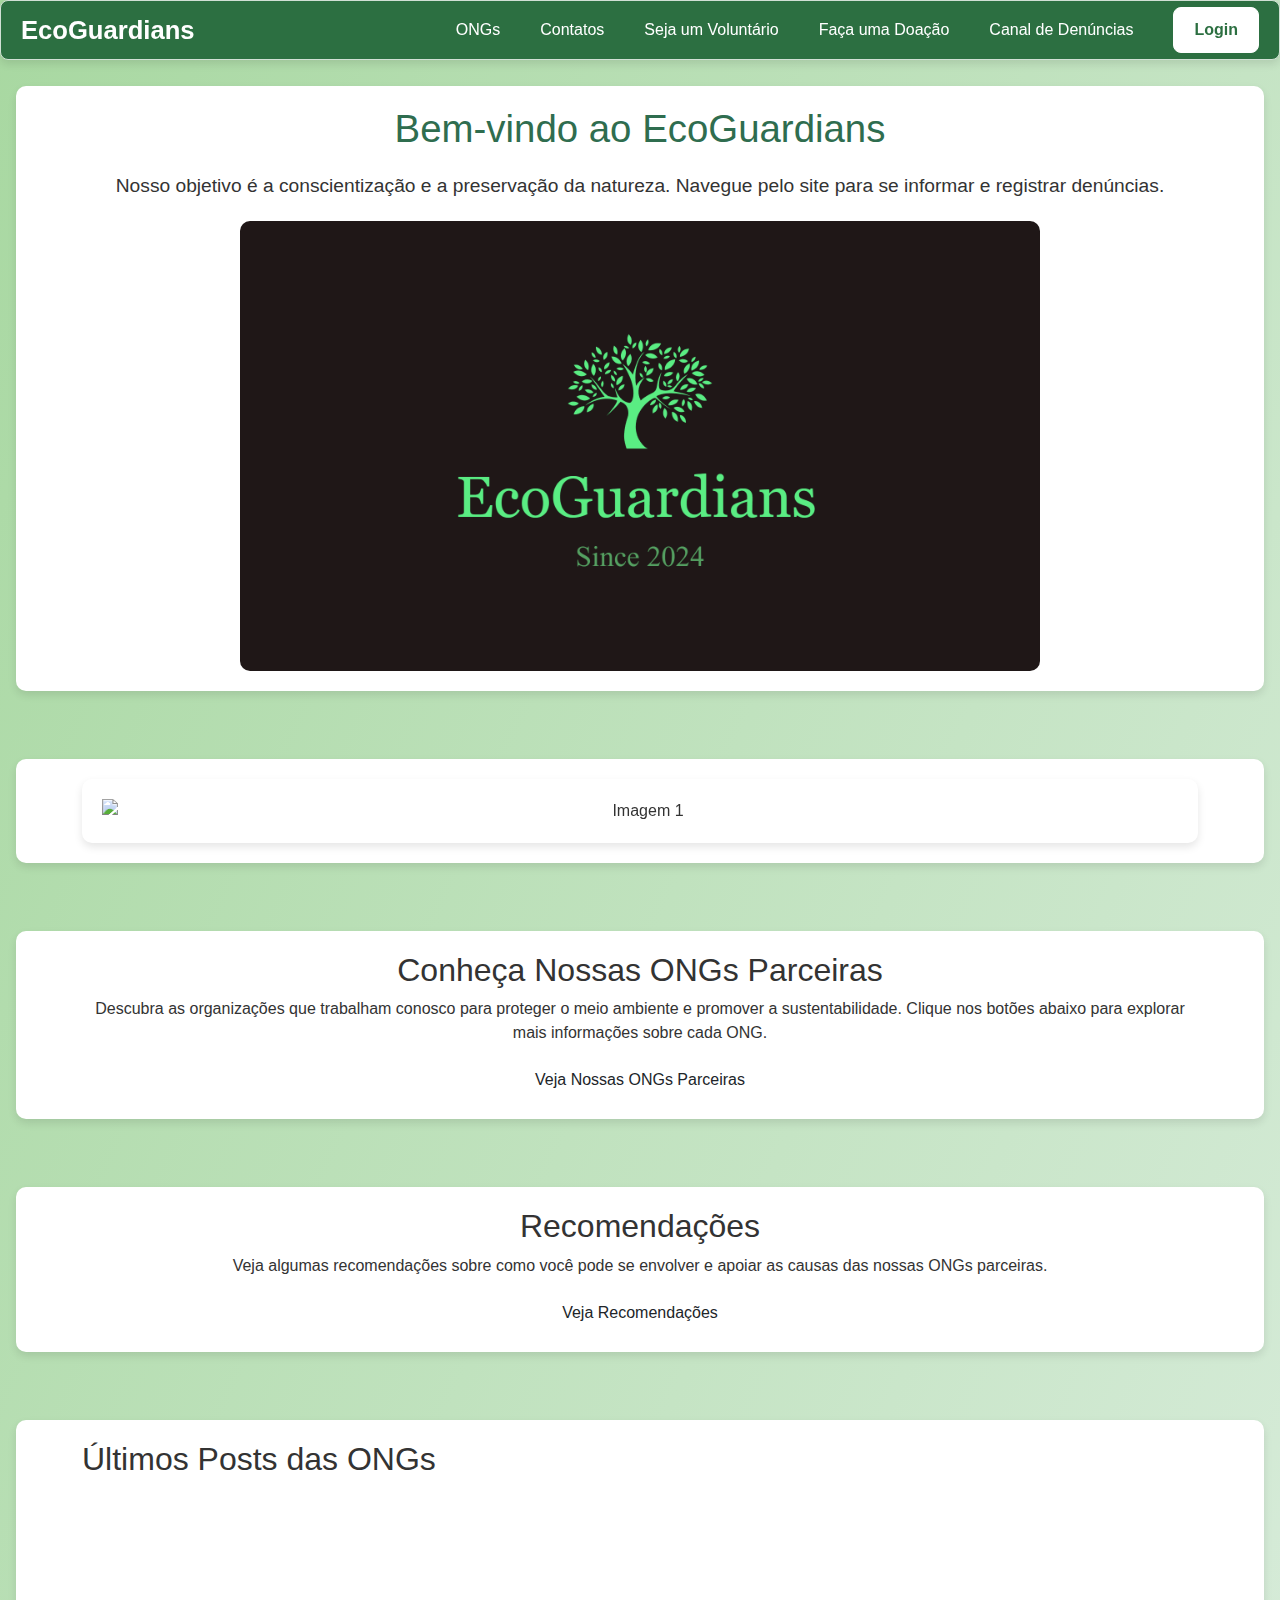
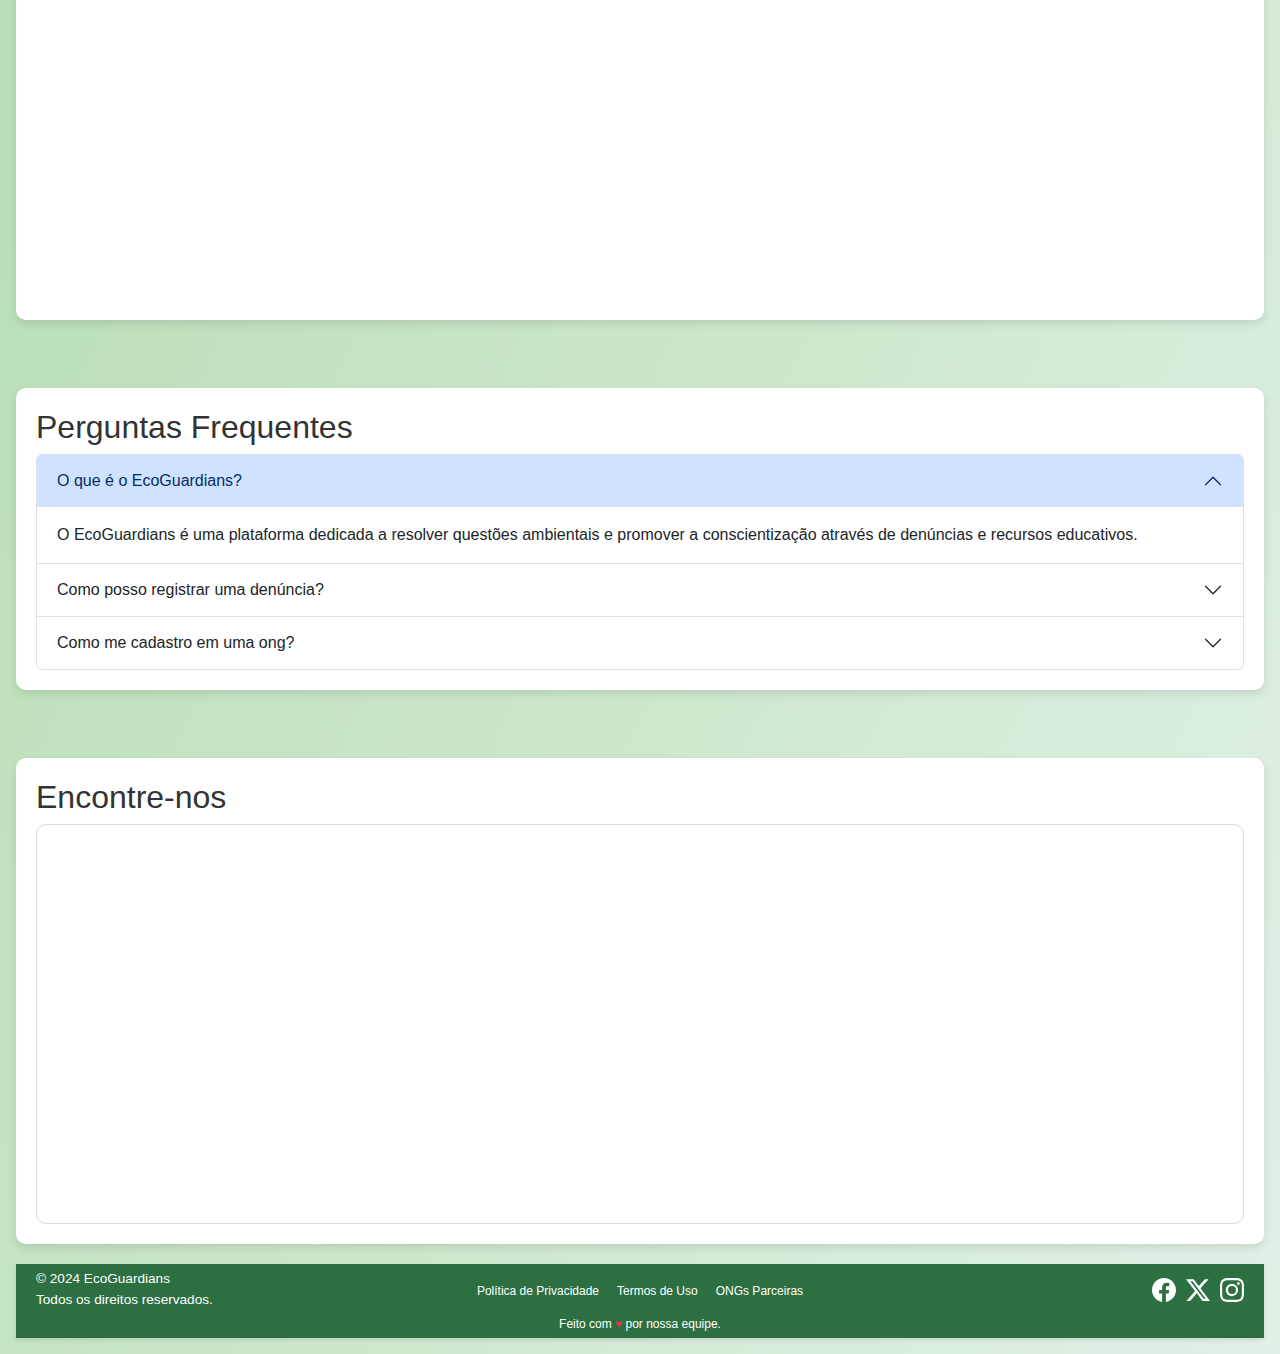
==== commit b0db2114: "alterações na index" ====
--- a/index.html
+++ b/index.html
@@ -119,191 +119,192 @@
       
 
     <!-- Seção de ONGs Parceiras -->
-    <section id="ongs-parceiras" class="mt-5">
-        <div class="container text-center">
-            <h2>Conheça Nossas ONGs Parceiras</h2>
-            <p>Descubra as organizações que trabalham conosco para proteger o meio ambiente e promover a sustentabilidade. Clique nos botões abaixo para explorar mais informações sobre cada ONG.</p>
-            <button class="btn btn-custom" id="btnOngs">Veja Nossas ONGs Parceiras</button>
-            <div  class="section-content">
-                <div id="contentOngs" class="row mt-4">
-                    <!-- ONG 1 -->
-                    <div class="col-md-4 mb-4">
-                        <div class="card">
-                            <img src="./icons/VERDE VIDA.jpeg" class="card-img-top" alt="ONG1">
-                            <div class="card-body">
-                                <h5 class="card-title">Verde Vida</h5>
-                                <p class="card-text">A Verde Vida trabalha na preservação de áreas verdes e replantio de árvores em áreas urbanas.</p>
-                                <button class="btn btn-primary" data-bs-toggle="collapse" data-bs-target="#desc1">Leia Mais</button>
-                                <div id="desc1" class="collapse card-description">
-                                    <p>A Verde Vida realiza mutirões de plantio e promove educação ambiental, buscando reverter os impactos do desmatamento urbano.</p>
-                                </div>
-                            </div>
-                        </div>
-                    </div>
-                    <!-- ONG 2 -->
-                    <div class="col-md-4 mb-4">
-                        <div class="card">
-                            <img src="./icons/MARE LIMPA.jpeg" class="card-img-top" alt="ONG2">
-                            <div class="card-body">
-                                <h5 class="card-title">Maré Limpa</h5>
-                                <p class="card-text">Maré Limpa se dedica à limpeza e conservação de oceanos e praias.</p>
-                                <button class="btn btn-primary" data-bs-toggle="collapse" data-bs-target="#desc2">Leia Mais</button>
-                                <div id="desc2" class="collapse card-description">
-                                    <p>Organizam expedições de limpeza e campanhas de conscientização sobre poluição marinha, focando na preservação dos ecossistemas aquáticos.</p>
-                                </div>
-                            </div>
-                        </div>
-                    </div>
-                    <!-- ONG 3 -->
-                    <div class="col-md-4 mb-4">
-                        <div class="card">
-                            <img src="./icons/ECO TECH.jpeg" class="card-img-top" alt="ONG3">
-                            <div class="card-body">
-                                <h5 class="card-title">EcoTech</h5>
-                                <p class="card-text">EcoTech foca no desenvolvimento de tecnologias sustentáveis e soluções inovadoras.</p>
-                                <button class="btn btn-primary" data-bs-toggle="collapse" data-bs-target="#desc3">Leia Mais</button>
-                                <div id="desc3" class="collapse card-description">
-                                    <p>Promovem pesquisas e desenvolvem produtos ecológicos para enfrentar desafios ambientais com soluções tecnológicas.</p>
-                                </div>
-                            </div>
-                        </div>
-                    </div>
-                    <!-- ONG 4 -->
-                    <div class="col-md-4 mb-4">
-                        <div class="card">
-                            <img src="./icons/AGUA LIMPA.jpeg" class="card-img-top" alt="ONG4">
-                            <div class="card-body">
-                                <h5 class="card-title">Água Limpa</h5>
-                                <p class="card-text">Água Limpa atua no tratamento e conservação dos recursos hídricos.</p>
-                                <button class="btn btn-primary" data-bs-toggle="collapse" data-bs-target="#desc4">Leia Mais</button>
-                                <div id="desc4" class="collapse card-description">
-                                    <p>Trabalham na implementação de sistemas de filtragem e projetos de preservação das bacias hidrográficas, garantindo acesso a água potável.</p>
-                                </div>
-                            </div>
-                        </div>
-                    </div>
-                    <!-- ONG 5 -->
-                    <div class="col-md-4 mb-4">
-                        <div class="card">
-                            <img src="./icons/FAUNA PROTEGIDA.jpeg" class="card-img-top" alt="ONG5">
-                            <div class="card-body">
-                                <h5 class="card-title">Fauna Protegida</h5>
-                                <p class="card-text">Fauna Protegida é dedicada à proteção e reabilitação da vida selvagem ameaçada.</p>
-                                <button class="btn btn-primary" data-bs-toggle="collapse" data-bs-target="#desc5">Leia Mais</button>
-                                <div id="desc5" class="collapse card-description">
-                                    <p>Realizam resgates e promovem programas de reabilitação e reintrodução de espécies em seus habitats naturais.</p>
-                                </div>
-                            </div>
-                        </div>
-                    </div>
-                    <!-- ONG 6 -->
-                    <div class="col-md-4 mb-4">
-                        <div class="card">
-                            <img src="./icons/JARDINS URBANOS.jpeg" class="card-img-top" alt="ONG6">
-                            <div class="card-body">
-                                <h5 class="card-title">Jardins Urbanos</h5>
-                                <p class="card-text">Jardins Urbanos incentiva a criação e manutenção de hortas comunitárias em áreas urbanas.</p>
-                                <button class="btn btn-primary" data-bs-toggle="collapse" data-bs-target="#desc6">Leia Mais</button>
-                                <div id="desc6" class="collapse card-description">
-                                    <p>Fomentam a jardinagem urbana para melhorar a qualidade do ar e promover a agricultura sustentável em cidades.</p>
-                                </div>
-                            </div>
-                        </div>
-                    </div>
-                </div>
-            </div>
-        </div>
-    </section>
-
-    <!-- Seção de Recomendações -->
-    <section id="recomendacoes" class="mt-5">
-        <div class="container text-center">
-            <h2>Recomendações</h2>
-            <p>Veja algumas recomendações sobre como você pode se envolver e apoiar as causas das nossas ONGs parceiras.</p>
-            <div id="contentRecomendacoes" class="section-content">
-                <div class="accordion" id="accordionRecomendacoes">
-                    <!-- Recomendação 1 -->
-                    <div class="accordion-item">
-                        <h2 class="accordion-header" id="headingOne">
-                            <button class="accordion-button" type="button" data-bs-toggle="collapse" data-bs-target="#recom1" aria-expanded="true" aria-controls="recom1">
-                                Verde Vida
-                            </button>
-                        </h2>
-                        <div id="recom1" class="accordion-collapse collapse show" aria-labelledby="headingOne" data-bs-parent="#accordionRecomendacoes">
-                            <div class="accordion-body">
-                                Apoie a Verde Vida participando dos mutirões de plantio e contribuindo com doações para a compra de mudas e ferramentas.
-                            </div>
-                        </div>
-                        </div>
-                    <!-- Recomendação 2 -->
-                    <div class="accordion-item">
-                        <h2 class="accordion-header" id="headingTwo">
-                            <button class="accordion-button collapsed" type="button" data-bs-toggle="collapse" data-bs-target="#recom2" aria-expanded="false" aria-controls="recom2">
-                                Maré Limpa
-                            </button>
-                        </h2>
-                        <div id="recom2" class="accordion-collapse collapse" aria-labelledby="headingTwo" data-bs-parent="#accordionRecomendacoes">
-                            <div class="accordion-body">
-                                Participe das expedições de limpeza organizadas pela Maré Limpa e reduza o uso de plásticos descartáveis para evitar a poluição marinha.
-                            </div>
-                        </div>
-                    </div>
-                    <!-- Recomendação 3 -->
-                    <div class="accordion-item">
-                        <h2 class="accordion-header" id="headingThree">
-                            <button class="accordion-button collapsed" type="button" data-bs-toggle="collapse" data-bs-target="#recom3" aria-expanded="false" aria-controls="recom3">
-                                EcoTech
-                            </button>
-                        </h2>
-                        <div id="recom3" class="accordion-collapse collapse" aria-labelledby="headingThree" data-bs-parent="#accordionRecomendacoes">
-                            <div class="accordion-body">
-                                Apoie o desenvolvimento de novas tecnologias sustentáveis e participe dos eventos de lançamento para estar à frente nas soluções ecológicas.
-                            </div>
-                        </div>
-                    </div>
-                    <!-- Recomendação 4 -->
-                    <div class="accordion-item">
-                        <h2 class="accordion-header" id="headingFour">
-                            <button class="accordion-button collapsed" type="button" data-bs-toggle="collapse" data-bs-target="#recom4" aria-expanded="false" aria-controls="recom4">
-                                Água Limpa
-                            </button>
-                        </h2>
-                        <div id="recom4" class="accordion-collapse collapse" aria-labelledby="headingFour" data-bs-parent="#accordionRecomendacoes">
-                            <div class="accordion-body">
-                                Contribua para projetos de filtragem e preservação das bacias hidrográficas e garanta o acesso a água potável em sua comunidade.
-                            </div>
-                        </div>
-                    </div>
-                    <!-- Recomendação 5 -->
-                    <div class="accordion-item">
-                        <h2 class="accordion-header" id="headingFive">
-                            <button class="accordion-button collapsed" type="button" data-bs-toggle="collapse" data-bs-target="#recom5" aria-expanded="false" aria-controls="recom5">
-                                Fauna Protegida
-                            </button>
-                        </h2>
-                        <div id="recom5" class="accordion-collapse collapse" aria-labelledby="headingFive" data-bs-parent="#accordionRecomendacoes">
-                            <div class="accordion-body">
-                                Apoie os resgates e programas de reabilitação de vida selvagem e promova a proteção dos habitats naturais.
-                            </div>
-                        </div>
-                    </div>
-                    <!-- Recomendação 6 -->
-                    <div class="accordion-item">
-                        <h2 class="accordion-header" id="headingSix">
-                            <button class="accordion-button collapsed" type="button" data-bs-toggle="collapse" data-bs-target="#recom6" aria-expanded="false" aria-controls="recom6">
-                                Jardins Urbanos
-                            </button>
-                        </h2>
-                        <div id="recom6" class="accordion-collapse collapse" aria-labelledby="headingSix" data-bs-parent="#accordionRecomendacoes">
-                            <div class="accordion-body">
-                                Participe de projetos de jardinagem comunitária e ajude a criar e manter hortas urbanas em sua área.
-                            </div>
-                        </div>
-                    </div>
-                </div>
-            </div>
-        </div>
-    </section>
+<section id="ongs-parceiras" class="mt-5">
+    <div class="container text-center">
+        <h2>Conheça Nossas ONGs Parceiras</h2>
+        <p>Descubra as organizações que trabalham conosco para proteger o meio ambiente e promover a sustentabilidade. Clique nos botões abaixo para explorar mais informações sobre cada ONG.</p>
+        <button class="btn btn-custom" id="btnOngs">Veja Nossas ONGs Parceiras</button>
+        <div id="contentOngs" class="section-content collapse">
+            <div class="row mt-4">
+                <!-- ONG 1 -->
+                <div class="col-md-4 mb-4">
+                    <div class="card">
+                        <img src="./icons/VERDE VIDA.jpeg" class="card-img-top" alt="ONG1">
+                        <div class="card-body">
+                            <h5 class="card-title">Verde Vida</h5>
+                            <p class="card-text">A Verde Vida trabalha na preservação de áreas verdes e replantio de árvores em áreas urbanas.</p>
+                            <button class="btn btn-primary" data-bs-toggle="collapse" data-bs-target="#desc1">Leia Mais</button>
+                            <div id="desc1" class="collapse card-description">
+                                <p>A Verde Vida realiza mutirões de plantio e promove educação ambiental, buscando reverter os impactos do desmatamento urbano.</p>
+                            </div>
+                        </div>
+                    </div>
+                </div>
+                <!-- ONG 2 -->
+                <div class="col-md-4 mb-4">
+                    <div class="card">
+                        <img src="./icons/MARE LIMPA.jpeg" class="card-img-top" alt="ONG2">
+                        <div class="card-body">
+                            <h5 class="card-title">Maré Limpa</h5>
+                            <p class="card-text">Maré Limpa se dedica à limpeza e conservação de oceanos e praias.</p>
+                            <button class="btn btn-primary" data-bs-toggle="collapse" data-bs-target="#desc2">Leia Mais</button>
+                            <div id="desc2" class="collapse card-description">
+                                <p>Organizam expedições de limpeza e campanhas de conscientização sobre poluição marinha, focando na preservação dos ecossistemas aquáticos.</p>
+                            </div>
+                        </div>
+                    </div>
+                </div>
+                <!-- ONG 3 -->
+                <div class="col-md-4 mb-4">
+                    <div class="card">
+                        <img src="./icons/ECO TECH.jpeg" class="card-img-top" alt="ONG3">
+                        <div class="card-body">
+                            <h5 class="card-title">EcoTech</h5>
+                            <p class="card-text">EcoTech foca no desenvolvimento de tecnologias sustentáveis e soluções inovadoras.</p>
+                            <button class="btn btn-primary" data-bs-toggle="collapse" data-bs-target="#desc3">Leia Mais</button>
+                            <div id="desc3" class="collapse card-description">
+                                <p>Promovem pesquisas e desenvolvem produtos ecológicos para enfrentar desafios ambientais com soluções tecnológicas.</p>
+                            </div>
+                        </div>
+                    </div>
+                </div>
+                <!-- ONG 4 -->
+                <div class="col-md-4 mb-4">
+                    <div class="card">
+                        <img src="./icons/AGUA LIMPA.jpeg" class="card-img-top" alt="ONG4">
+                        <div class="card-body">
+                            <h5 class="card-title">Água Limpa</h5>
+                            <p class="card-text">Água Limpa atua no tratamento e conservação dos recursos hídricos.</p>
+                            <button class="btn btn-primary" data-bs-toggle="collapse" data-bs-target="#desc4">Leia Mais</button>
+                            <div id="desc4" class="collapse card-description">
+                                <p>Trabalham na implementação de sistemas de filtragem e projetos de preservação das bacias hidrográficas, garantindo acesso a água potável.</p>
+                            </div>
+                        </div>
+                    </div>
+                </div>
+                <!-- ONG 5 -->
+                <div class="col-md-4 mb-4">
+                    <div class="card">
+                        <img src="./icons/FAUNA PROTEGIDA.jpeg" class="card-img-top" alt="ONG5">
+                        <div class="card-body">
+                            <h5 class="card-title">Fauna Protegida</h5>
+                            <p class="card-text">Fauna Protegida é dedicada à proteção e reabilitação da vida selvagem ameaçada.</p>
+                            <button class="btn btn-primary" data-bs-toggle="collapse" data-bs-target="#desc5">Leia Mais</button>
+                            <div id="desc5" class="collapse card-description">
+                                <p>Realizam resgates e promovem programas de reabilitação e reintrodução de espécies em seus habitats naturais.</p>
+                            </div>
+                        </div>
+                    </div>
+                </div>
+                <!-- ONG 6 -->
+                <div class="col-md-4 mb-4">
+                    <div class="card">
+                        <img src="./icons/JARDINS URBANOS.jpeg" class="card-img-top" alt="ONG6">
+                        <div class="card-body">
+                            <h5 class="card-title">Jardins Urbanos</h5>
+                            <p class="card-text">Jardins Urbanos incentiva a criação e manutenção de hortas comunitárias em áreas urbanas.</p>
+                            <button class="btn btn-primary" data-bs-toggle="collapse" data-bs-target="#desc6">Leia Mais</button>
+                            <div id="desc6" class="collapse card-description">
+                                <p>Fomentam a jardinagem urbana para melhorar a qualidade do ar e promover a agricultura sustentável em cidades.</p>
+                            </div>
+                        </div>
+                    </div>
+                </div>
+            </div>
+        </div>
+    </div>
+</section>
+
+<!-- Seção de Recomendações -->
+<section id="recomendacoes" class="mt-5">
+    <div class="container text-center">
+        <h2>Recomendações</h2>
+        <p>Veja algumas recomendações sobre como você pode se envolver e apoiar as causas das nossas ONGs parceiras.</p>
+        <button class="btn btn-custom" id="btnRecomendacoes">Veja Recomendações</button>
+        <div id="contentRecomendacoes" class="section-content collapse">
+            <div class="accordion" id="accordionRecomendacoes">
+                <!-- Recomendação 1 -->
+                <div class="accordion-item">
+                    <h2 class="accordion-header" id="headingOne">
+                        <button class="accordion-button" type="button" data-bs-toggle="collapse" data-bs-target="#recom1" aria-expanded="true" aria-controls="recom1">
+                            Verde Vida
+                        </button>
+                    </h2>
+                    <div id="recom1" class="accordion-collapse collapse show" aria-labelledby="headingOne" data-bs-parent="#accordionRecomendacoes">
+                        <div class="accordion-body">
+                            Apoie a Verde Vida participando dos mutirões de plantio e contribuindo com doações para a compra de mudas e ferramentas.
+                        </div>
+                    </div>
+                </div>
+                <!-- Recomendação 2 -->
+                <div class="accordion-item">
+                    <h2 class="accordion-header" id="headingTwo">
+                        <button class="accordion-button collapsed" type="button" data-bs-toggle="collapse" data-bs-target="#recom2" aria-expanded="false" aria-controls="recom2">
+                            Maré Limpa
+                        </button>
+                    </h2>
+                    <div id="recom2" class="accordion-collapse collapse" aria-labelledby="headingTwo" data-bs-parent="#accordionRecomendacoes">
+                        <div class="accordion-body">
+                            Participe das expedições de limpeza organizadas pela Maré Limpa e reduza o uso de plásticos descartáveis para evitar a poluição marinha.
+                        </div>
+                    </div>
+                </div>
+                <!-- Recomendação 3 -->
+                <div class="accordion-item">
+                    <h2 class="accordion-header" id="headingThree">
+                        <button class="accordion-button collapsed" type="button" data-bs-toggle="collapse" data-bs-target="#recom3" aria-expanded="false" aria-controls="recom3">
+                            EcoTech
+                        </button>
+                    </h2>
+                    <div id="recom3" class="accordion-collapse collapse" aria-labelledby="headingThree" data-bs-parent="#accordionRecomendacoes">
+                        <div class="accordion-body">
+                            Apoie o desenvolvimento de novas tecnologias sustentáveis e participe dos eventos de lançamento para estar à frente nas soluções ecológicas.
+                        </div>
+                    </div>
+                </div>
+                <!-- Recomendação 4 -->
+                <div class="accordion-item">
+                    <h2 class="accordion-header" id="headingFour">
+                        <button class="accordion-button collapsed" type="button" data-bs-toggle="collapse" data-bs-target="#recom4" aria-expanded="false" aria-controls="recom4">
+                            Água Limpa
+                        </button>
+                    </h2>
+                    <div id="recom4" class="accordion-collapse collapse" aria-labelledby="headingFour" data-bs-parent="#accordionRecomendacoes">
+                        <div class="accordion-body">
+                            Contribua para projetos de filtragem e preservação das bacias hidrográficas e garanta o acesso a água potável em sua comunidade.
+                        </div>
+                    </div>
+                </div>
+                <!-- Recomendação 5 -->
+                <div class="accordion-item">
+                    <h2 class="accordion-header" id="headingFive">
+                        <button class="accordion-button collapsed" type="button" data-bs-toggle="collapse" data-bs-target="#recom5" aria-expanded="false" aria-controls="recom5">
+                            Fauna Protegida
+                        </button>
+                    </h2>
+                    <div id="recom5" class="accordion-collapse collapse" aria-labelledby="headingFive" data-bs-parent="#accordionRecomendacoes">
+                        <div class="accordion-body">
+                            Apoie os resgates e programas de reabilitação de vida selvagem e promova a proteção dos habitats naturais.
+                        </div>
+                    </div>
+                </div>
+                <!-- Recomendação 6 -->
+                <div class="accordion-item">
+                    <h2 class="accordion-header" id="headingSix">
+                        <button class="accordion-button collapsed" type="button" data-bs-toggle="collapse" data-bs-target="#recom6" aria-expanded="false" aria-controls="recom6">
+                            Jardins Urbanos
+                        </button>
+                    </h2>
+                    <div id="recom6" class="accordion-collapse collapse" aria-labelledby="headingSix" data-bs-parent="#accordionRecomendacoes">
+                        <div class="accordion-body">
+                            Participe de projetos de jardinagem comunitária e ajude a criar e manter hortas urbanas em sua área.
+                        </div>
+                    </div>
+                </div>
+            </div>
+        </div>
+    </div>
+</section>
 
 
         <!-- Seção de Posts -->
--- a/style_css/index.css
+++ b/style_css/index.css
@@ -193,6 +193,12 @@
 #informacoes a:hover {
   text-decoration: underline;
 }
+
+
+
+
+
+
 
 /* Seção geral dos posts */
 #posts {
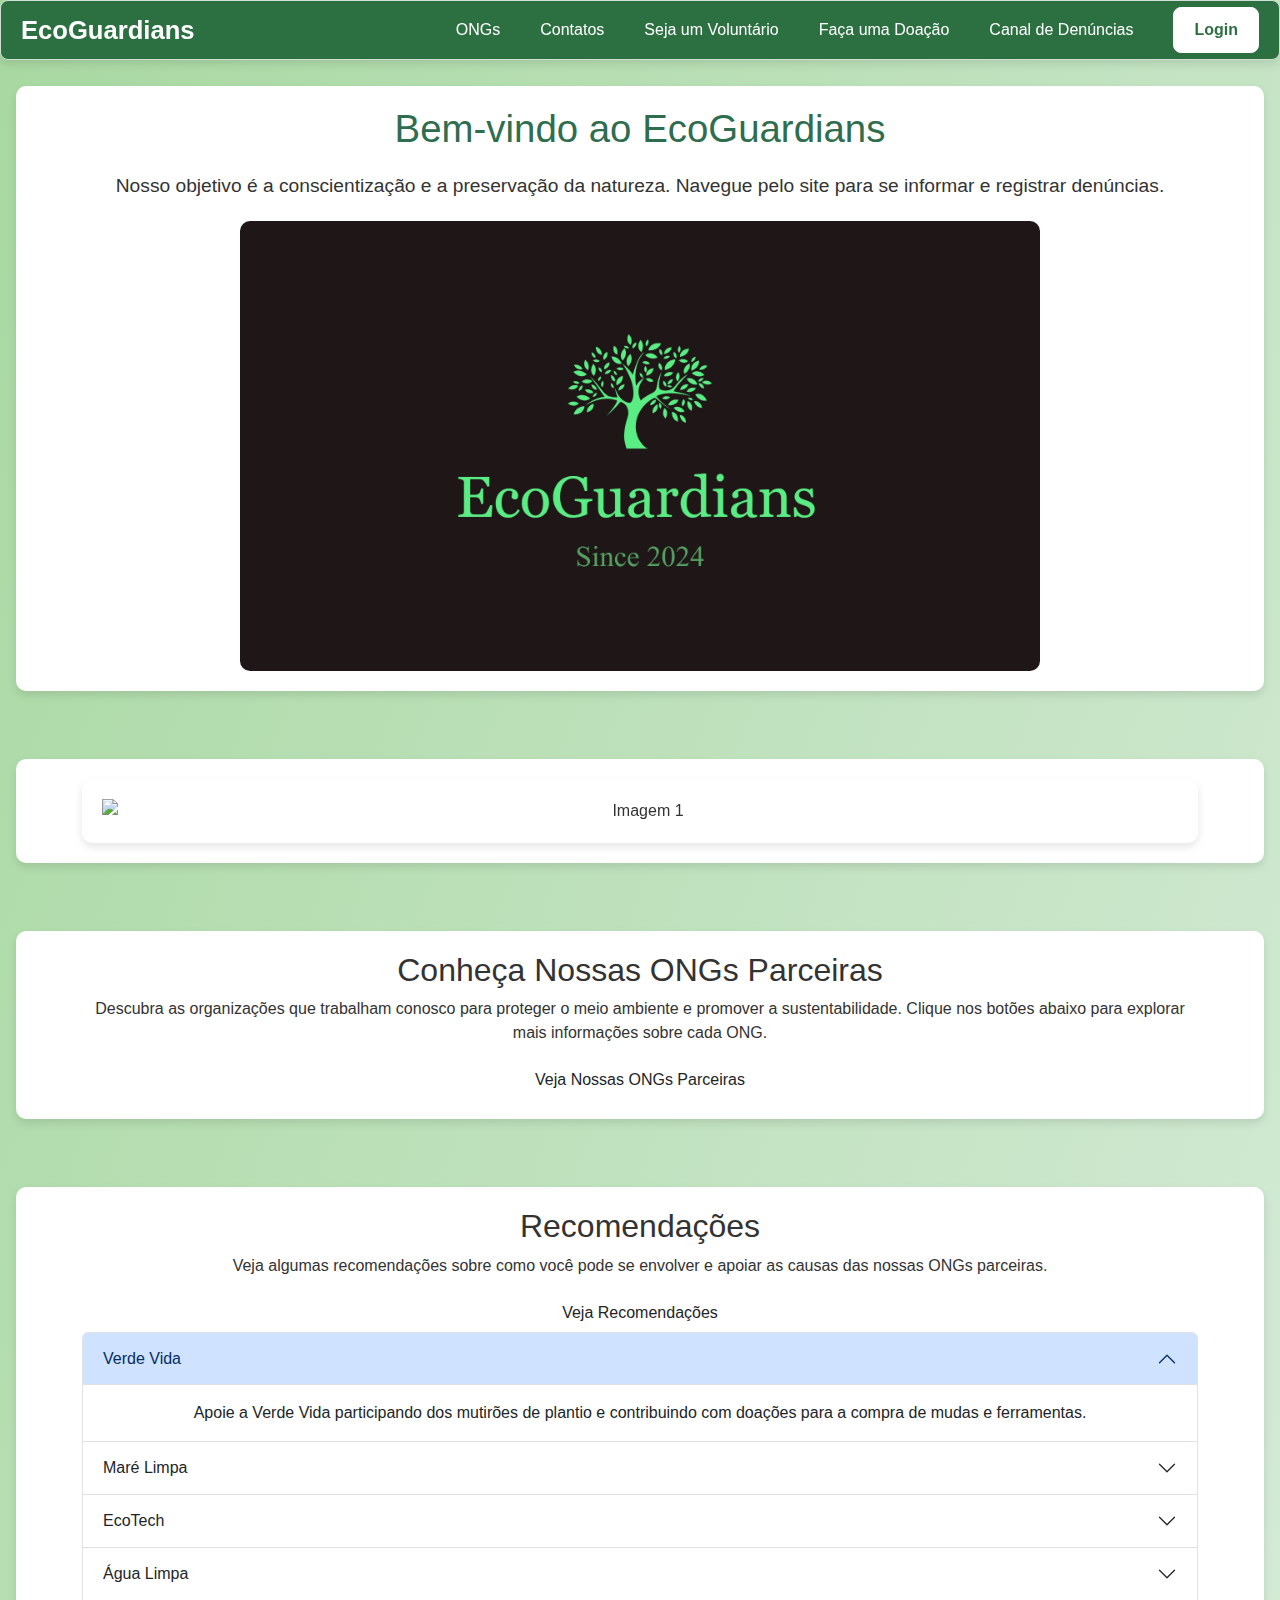
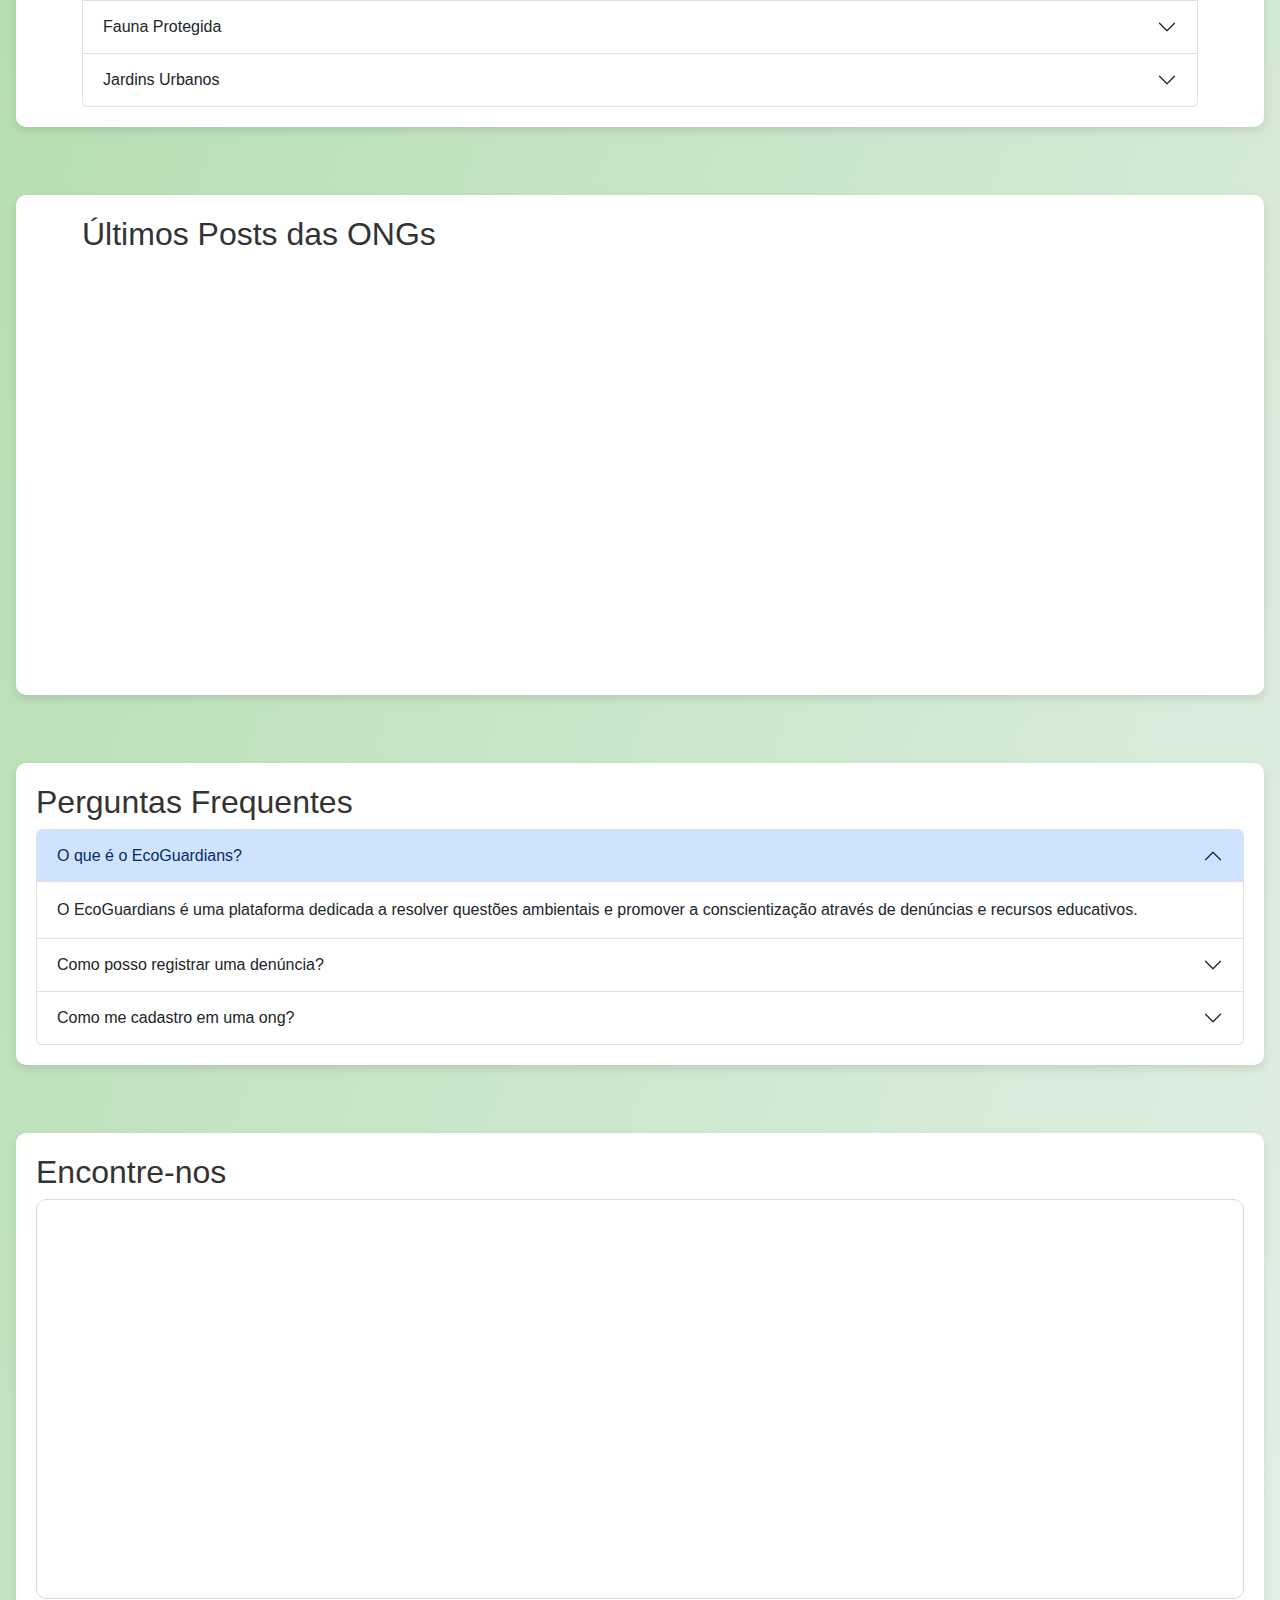
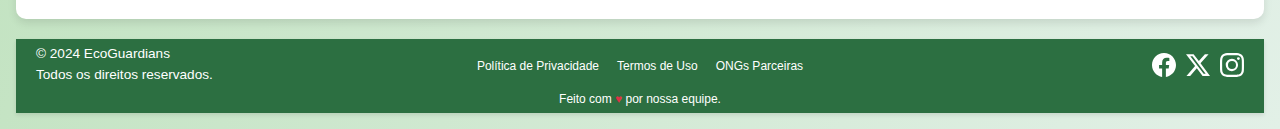
==== commit 025ab0d8: "corrigindo erros na recomendacoes" ====
--- a/index.html
+++ b/index.html
@@ -221,7 +221,7 @@
         <h2>Recomendações</h2>
         <p>Veja algumas recomendações sobre como você pode se envolver e apoiar as causas das nossas ONGs parceiras.</p>
         <button class="btn btn-custom" id="btnRecomendacoes">Veja Recomendações</button>
-        <div id="contentRecomendacoes" class="section-content collapse">
+        <div id="contentRecomendacoes" class="section-content">
             <div class="accordion" id="accordionRecomendacoes">
                 <!-- Recomendação 1 -->
                 <div class="accordion-item">
@@ -305,6 +305,7 @@
         </div>
     </div>
 </section>
+
 
 
         <!-- Seção de Posts -->
